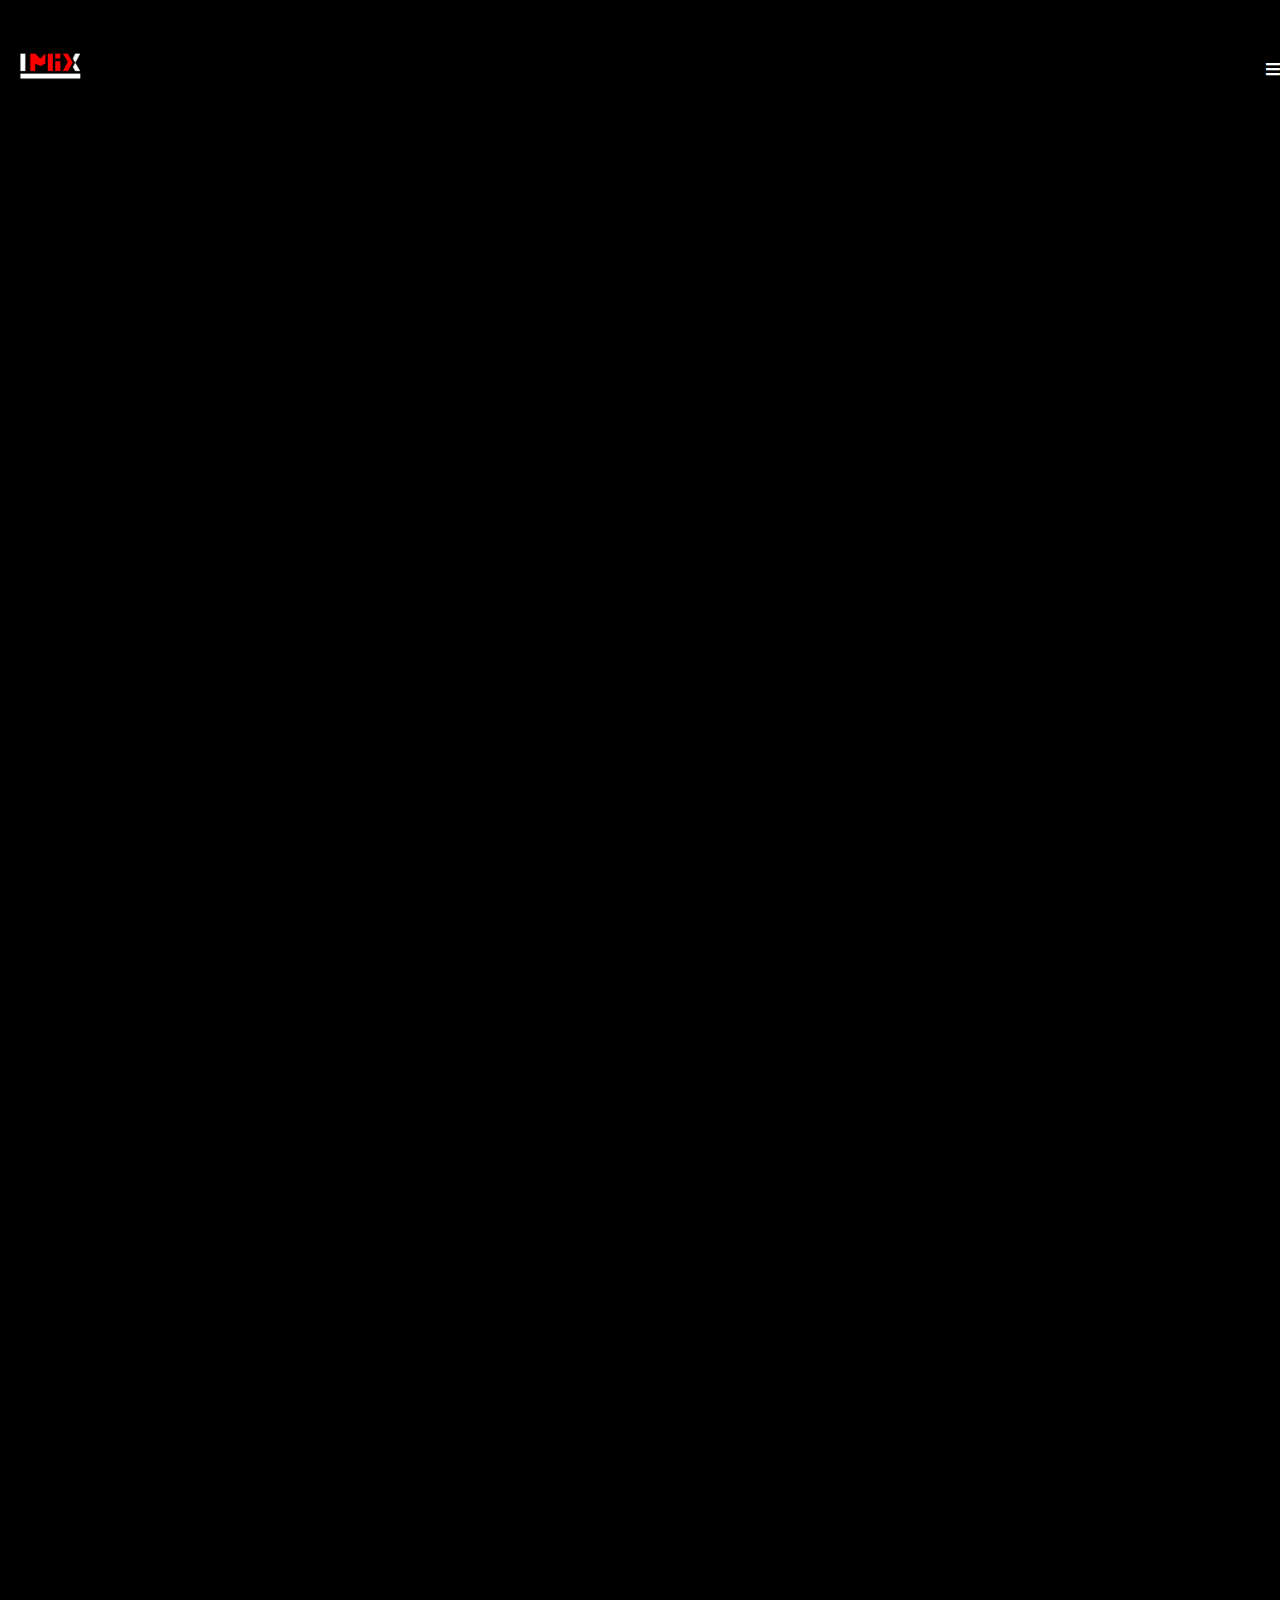
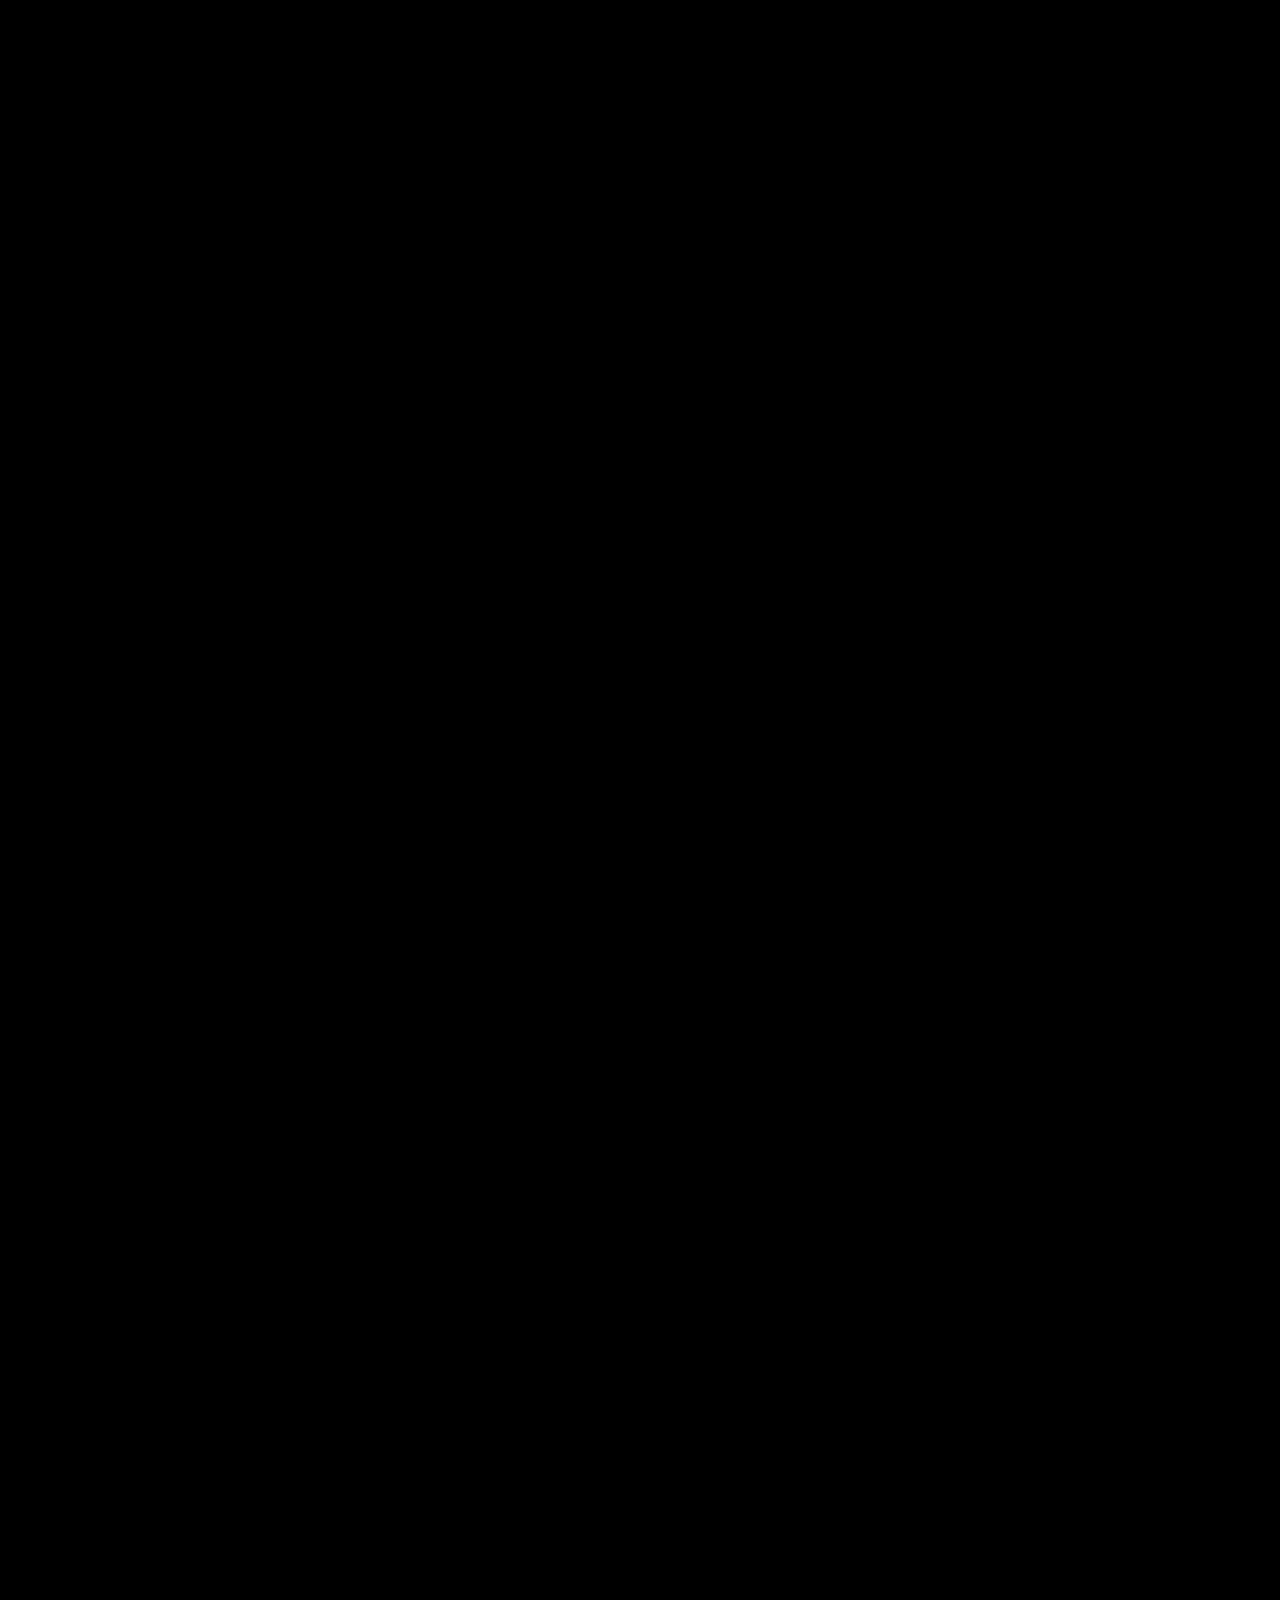
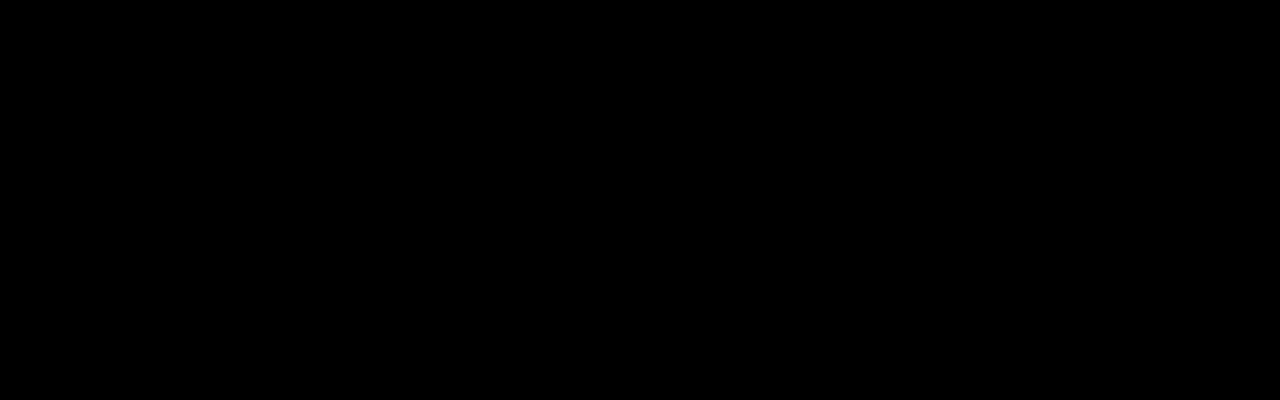
==== index.html @ 843cec9d "LMIX - Emitter primeiro commit" ====
<!DOCTYPE html>
<html lang="pt-pt">
<head>
    <meta charset="UTF-8">
    <meta http-equiv="X-UA-Compatible" content="IE=edge">
    <meta name="viewport" content="width=device-width, initial-scale=1.0">

    <link rel="icon" href="img/assets/icon/brand_2.ico">

    <link rel="stylesheet" href="fonts/css/all.css">
    <link rel="stylesheet" href="css/propriets.css">
    <link rel="stylesheet" href="css/stylos.css">
    <title>LMIX</title>
</head>
<body>
    <!--- inicio header [cabeçaçalho]-->
    <header class="navbar">
        <div class="container">
            <div class="brand-and-toggler">
                <a href="index.html" class="nav-brand"><img src="img/assets/logo_1.png" alt="LMIX"></a>
                <button type=="button" class="nav-toggler" id="nav-toggler">
                    <span><i class="fas fa-bars"></i></span>
                </button>
            </div>

            <div class="nav-collapse">
                <ul class="nav-collpase-items">
                    <li class="nav-item"><a class="nav-link href="#home">home</a></li>
                    <li class="nav-item"><a class="nav-link href="#mixes">mixs</a></li>
                    <li class="nav-item"><a class="nav-link href="#lives">lives</a></li>
                    <li class="nav-item"><a class="nav-link href="#members">members</a></li>
                </ul>
            </div>
        </div>
    </header>
    <!--  fim header -->

    <!-- inicio home page -->
    <section class="home container" id="home">
        <div class="row">
            <div class="row-left"></div>
        </div>
    </section>
    <!-- fim home page -->

    <!-- inicio home page -->
    <section class="mixes container" id="mixes">
        <div class="row">
            <div class="row-left"></div>
        </div>
    </section>
    <!-- fim home page -->

    <!-- inicio home page -->
    <section class="lives container" id="lives">
        <div class="row">
            <div class="row-left"></div>
        </div>
    </section>
    <!-- fim home page -->

    <!-- inicio home page -->
    <section class="members container" id="members">
        <div class="row">
            <div class="row-left"></div>
        </div>
    </section>
    <!-- fim home page -->
</body>
</html>
---- css/propriets.css ----
:root{
    --color-primary: #000000;
    --color-secondary: #FFFFFF;
    --color-thema: #FF0000;

    --ff-primary: 'Montserrat', sans-serif;
    --ff-secondary: 'Open Sans', sans-serif;
}

*{
    margin: 0;
    padding: 0;
    box-sizing: border-box;
    font-family: var(--ff-primary);
}

body{
    line-height: 1.5;
    overflow-x: hidden;
    color: var(--color-secondary);
    background-color: var(--color-primary);
}

ul li{list-style: none;}
a{text-decoration: none;}
h1, h2, h3, h4, h5, h6{padding: 0.6rem 0;}

header{
    top: 0;
    left: 0;
    width: 100%;
    z-index: 999;
    position: fixed;
    background-color: var(--color-primary);
}

.container{
    width: 90wv;
    margin: 0 auto;
}

section.home, section.mixes, section.lives, section.members{
    width: 100vw;
    height: 100vh;
    padding: 5rem 0 2.5em 0;
}


/* ---------------------------------- @MEDIA */
@media screen and (min-width: 500px){
    .title > h2{
        font-size: 6rem;
    }
    .title div h2{
        font-size: 3rem;
    }
}
@media screen and (min-width: 992px){
    .content{
        width: 88vw;
    }
}
@media screen and (min-width: 1200px){
    .content{
        width: 85vw;
    }
}
---- css/stylos.css ----
/* -[items header]- */
.brand-and-toggler{
    display: flex;
    padding: 1rem 0;
    justify-content: space-between;
}
.nav-brand img{
    width: 100px;
}
.nav-toggler{
    border: none;
    outline: none;
    cursor: pointer;
    font-size: 1rem;
    background: none;
    transition: all .3s;
    color: var(--color-secondary);
}
.nav-toggler:hover{
    opacity: 8;
}
.nav-collapse{
    height: 0;
    overflow: hidden;
    transition: all .3s;
}
.nav-item{
    padding: 0.6em;
    position: relative;
    text-align: center;
}
.nav-active .nav-link{
    color: var(--color-thema);
}
.nav-link::after{
    background-color: var(--color-thema);
    transform: translateX(-50%);
    transition: all .3s;
    border-radius: 5px;
    position: absolute;
    bottom: 4px;
    height: 2px;
    content: "";
    left: 50%;
    width: 0;
}
.nav-link:hover::after{
    width: 100px;
}
.nav-link{
    font-size: 1rem;
    transition: all .3s;
    text-transform: uppercase;
    color: var(--ff-secondary);
}
.nav-link:hover{
    color: var(--color-thema);
}
.show-nav{
    height: 390px;
}

/* -[home]- */
.home{
}
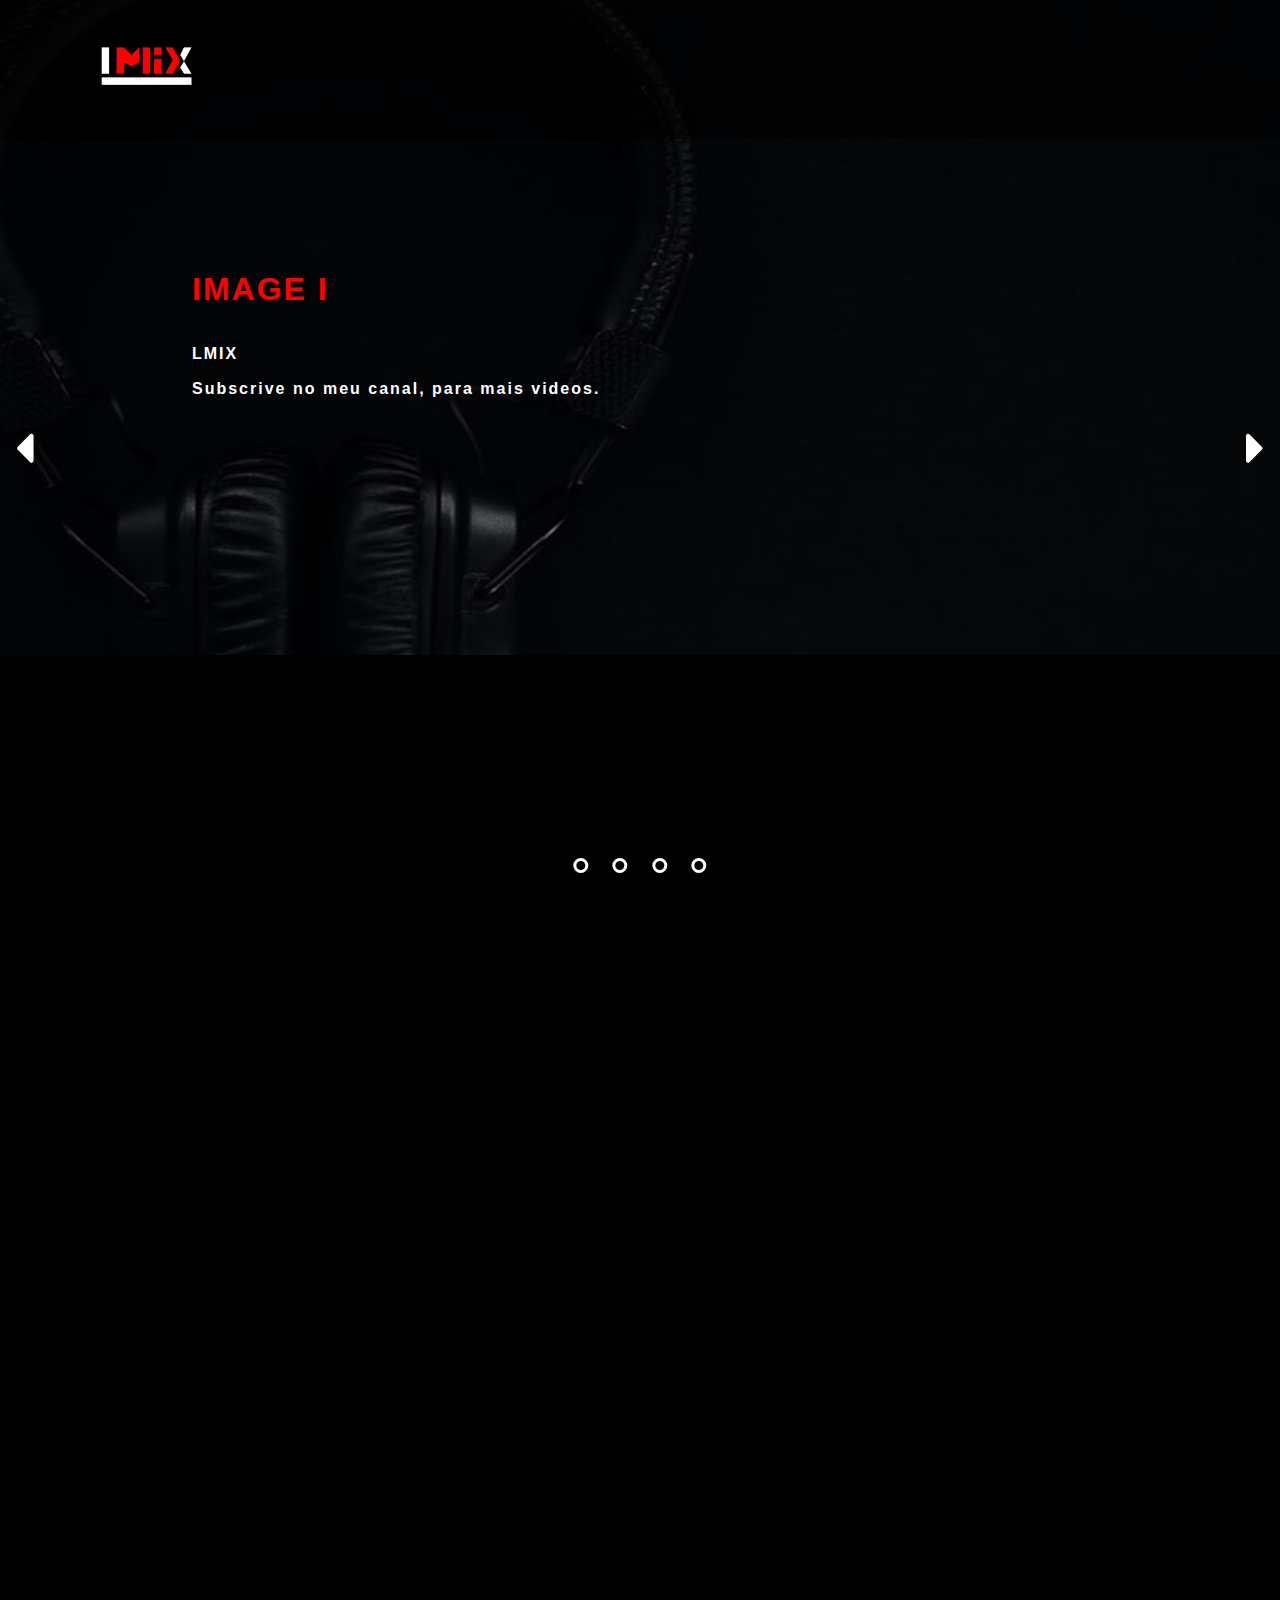
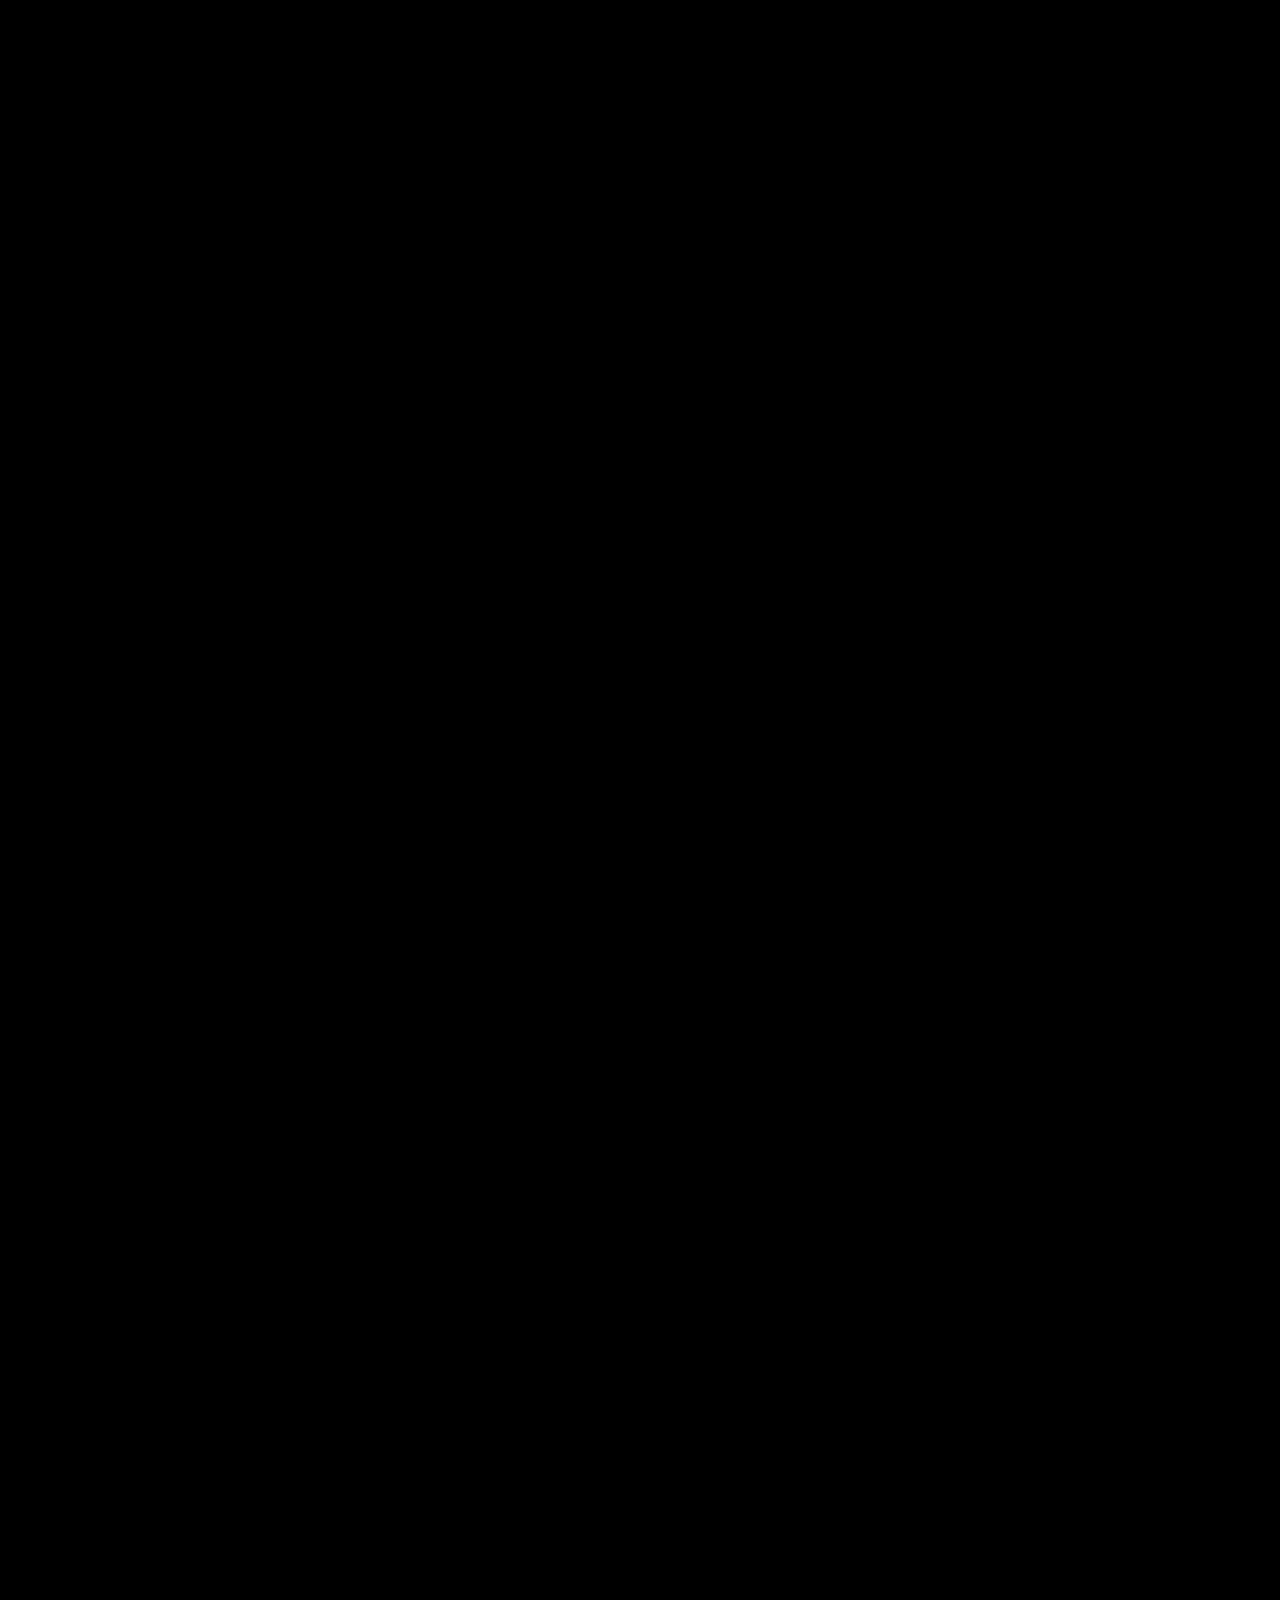
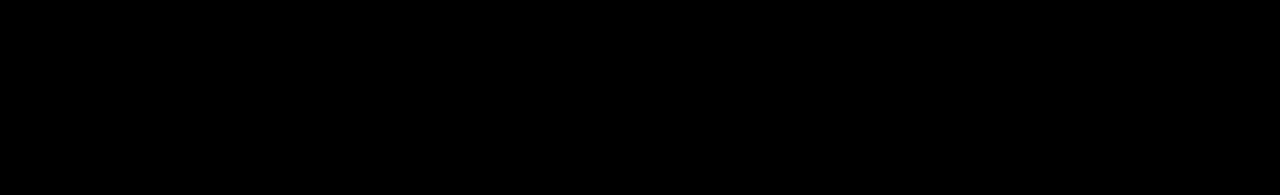
==== commit cdf6ab2a: "Tranbalhando no slider by code EmeitterHibirdo" ====
--- a/index.html
+++ b/index.html
@@ -10,6 +10,9 @@
     <link rel="stylesheet" href="fonts/css/all.css">
     <link rel="stylesheet" href="css/propriets.css">
     <link rel="stylesheet" href="css/stylos.css">
+
+    <script src="js/jquery.js"></script>
+    <script src="js/codejs.js"></script>
     <title>LMIX</title>
 </head>
 <body>
@@ -18,7 +21,7 @@
         <div class="container">
             <div class="brand-and-toggler">
                 <a href="index.html" class="nav-brand"><img src="img/assets/logo_1.png" alt="LMIX"></a>
-                <button type=="button" class="nav-toggler" id="nav-toggler">
+                <button type=="button" class="nav-toggler" id="nav-toggler" onclick="menuIcon();">
                     <span><i class="fas fa-bars"></i></span>
                 </button>
             </div>
@@ -38,7 +41,53 @@
     <!-- inicio home page -->
     <section class="home container" id="home">
         <div class="row">
-            <div class="row-left"></div>
+            <div class="slider">
+                <div class="lmix-slider fade" style="display: block;">
+                    <div class="div-txt">
+                        <h1>IMAGE I</h1>
+                        <p>
+                            LMIX <br> Subscrive no meu canal, para mais videos.
+                        </p>
+                    </div>
+                    <img src="img/assets/slide/slider-1.jpg" alt="Slider-1" style="width: 100%; height: 100%;">
+                </div>
+                <div class="lmix-slider fade">
+                    <div class="div-txt">
+                        <h1>IMAGE II</h1>
+                        <p>
+                            LMIX <br> Subscrive no meu canal, para mais videos.
+                        </p>
+                    </div>
+                    <img src="img/assets/slide/slider-2.jpg" alt="Slider-1" style="width: 100%; height: 100%;">
+                </div>
+                <div class="lmix-slider fade">
+                    <div class="div-txt">
+                        <h1>IMAGE III</h1>
+                        <p>
+                            LMIX <br> Subscrive no meu canal, para mais videos.
+                        </p>
+                    </div>
+                    <img src="img/assets/slide/slider-3.jpg" alt="Slider-1" style="width: 100%; height: 100%;">
+                </div>
+                <div class="lmix-slider fade">
+                    <div class="div-txt">
+                        <h1>IMAGE IV</h1>
+                        <p>
+                            LMIX <br> Subscrive no meu canal, para mais videos.
+                        </p>
+                    </div>
+                    <img src="img/assets/slide/slider-4.jpg" alt="Slider-1" style="width: 100%; height: 100%;">
+                </div>
+            </div>
+            <a href="" class="prev"><i class="fa fa-caret-left"></i></a>
+            <a href="" class="next"><i class="fa fa-caret-right"></i></a>
+
+            <div class="dotsbox" style="text-align: center">
+                <span class="dot"></span>
+                <span class="dot"></span>
+                <span class="dot"></span>
+                <span class="dot"></span>
+            </div>
         </div>
     </section>
     <!-- fim home page -->
--- a/css/propriets.css
+++ b/css/propriets.css
@@ -31,18 +31,27 @@
     width: 100%;
     z-index: 999;
     position: fixed;
-    background-color: var(--color-primary);
+    background-color: #00000090;
 }
 
 .container{
-    width: 90wv;
+    width: 90vw;
     margin: 0 auto;
 }
 
-section.home, section.mixes, section.lives, section.members{
-    width: 100vw;
+section.home{
+    width: 100%;
+    padding: 0 0 2.5rem 0;
+}
+
+ section.mixes, section.lives, section.members{
+    width: 100%;
     height: 100vh;
-    padding: 5rem 0 2.5em 0;
+    padding: 5rem 0 2.5rem 0;
+}
+
+a{
+    color: var(--color-secondary);
 }
 
 
@@ -56,12 +65,20 @@
     }
 }
 @media screen and (min-width: 992px){
-    .content{
+    .container{
         width: 88vw;
     }
 }
 @media screen and (min-width: 1200px){
-    .content{
+    .container{
         width: 85vw;
     }
 }
+
+
+/* :::: animation && transition styles stopper :::: */
+.resize-animation-stopper *{
+    animation: none !important;
+    transition: none !important;
+}
+
--- a/css/stylos.css
+++ b/css/stylos.css
@@ -61,5 +61,159 @@
 }
 
 /* -[home]- */
-.home{
+.home .row .slider{
+    width: 100%;
+    position: relative;
+    background-color: var(--color-primary);
+}
+.home .row .slider .lmix-slider{
+    height: 655px;
+    display: none;
+    overflow: hidden;
+}
+.home .prev, .home .next{
+    top: 50%;
+    padding: 15px;
+    font-size: 50px;
+    position: absolute;
+    transform: translate(0, -50%);
+    color: var(--color-secondary);
+
+    cursor: pointer;
+    transition: 0.1s;
+    user-select: none;
+}
+.home .prev:hover, .home .next:hover{
+    color: var(--color-thema);
+}
+.home .next{
+    right: 0;
+}
+.dotsbox{
+    position: absolute;
+    left: 50%;
+    transform: translate(-50%);
+    bottom: 20px;
+    cursor: pointer;
+}
+.dot{
+    width: 15px;
+    height: 15px;
+    display: inline-block;
+    border: 3px solid #FFF;
+    border-radius: 50%;
+    cursor: pointer;
+    margin: 0 10px;
+}
+.fade{
+    -webkit-animation-name: fade;
+    -webkit-animation-duration: 1.5s;
+
+    animation-name: fade;
+    animation-duration: 1.5s;
+}
+@-webkit-keyframes fade {
+    from{opacity: 0.8;}
+    to{opacity: 1;}
+}
+@keyframes fade {
+    from{opacity: 0.8;}
+    to{opacity: 1;}
+}
+.div-txt{
+    position: absolute;
+    color: var(--color-secondary);
+    letter-spacing: 2px;
+    line-height: 35px;
+    top: 40%;
+    left: 15%;
+    -webkit-animation-name: posi;
+    -webkit-animation-duration: 2s;
+
+    animation-name: posi;
+    animation-duration: 2s;
+    z-index: 1;
+}
+@-webkit-keyframes posi {
+    from{left: 25%;}
+    to{left: 15%;}
+}
+@keyframes posi {
+    from{left: 25%;}
+    to{left: 15%;}
+}
+
+.div-txt h1{
+    font-weight: bold;
+    color: var(--color-thema);
+    margin-bottom: 20px;
+}
+.div-txt p{
+    font-style: 20px;
+    font-weight: bold;
+}
+img{
+    transform: scale(1.5, 1.5);
+    -webkit-animation-name: zoomin;
+    -webkit-animation-duration: 40s;
+
+    animation-name: zoonin;
+    animation-duration: 40s;
+}
+@-webkit-keyframes zoomin {
+    from{transform: scale(1, 1);}
+    to{transform:scale(1.5, 1.5);}
+}
+@keyframes zoomin {
+    from{transform: scale(1, 1);}
+    to{transform:scale(1.5, 1.5);}
+}
+@media screen and (max-width: 800px) {
+    .lmix-slider{
+        height: 500px;
+    }
+    .div-txt{
+        top: 50%;
+        left: 50%;
+        transform: translate(-50%, -50%);
+        -webkit-animation-name: posi2;
+        -webkit-animation-duration: 2s;
+        
+        animation-name: posi2;
+        animation-duration: 2s;
+    }
+    @-webkit-keyframes posi2 {
+        from{top: 35%;}
+        to{top: 50%;}
+    }
+    @keyframes posi2 {
+        from{top: 35%;}
+        to{top: 50%;}
+    }
+    .div-txt h1{
+        font-size: 40px;
+    }
+    .div-txt p{
+        font-size: 13px;
+    }
+}
+/* ---------------------   ----------------- */
+
+
+/* -[Media Queries]- */
+/* 992px */
+@media screen and (min-width: 992px){
+    .nav-toggler{
+        display: none;
+    }
+    .navbar .container{
+        display: flex;
+        flex-wrap: wrap;
+        align-items: center;
+        justify-content: space-between;
+    }
+    .nav-collpase-items{
+        display: flex;
+        justify-content: flex-end;
+    }
 }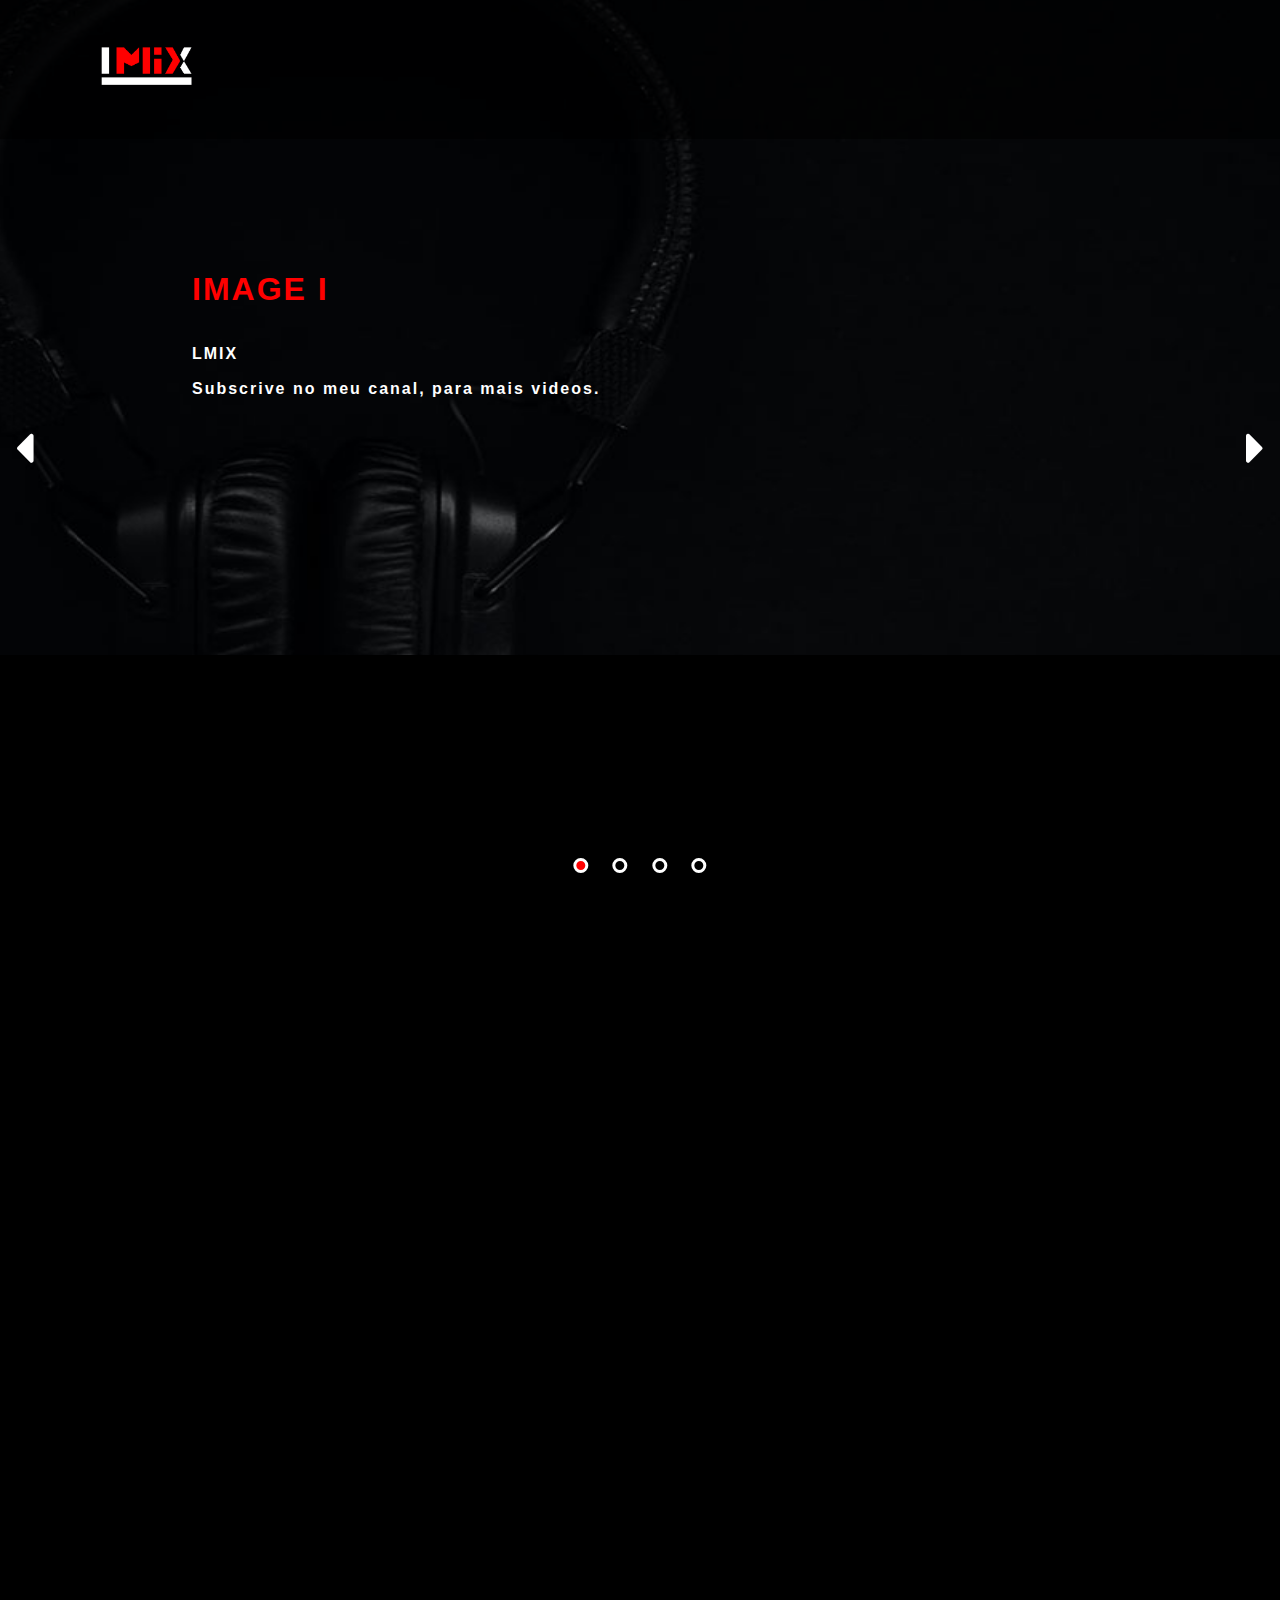
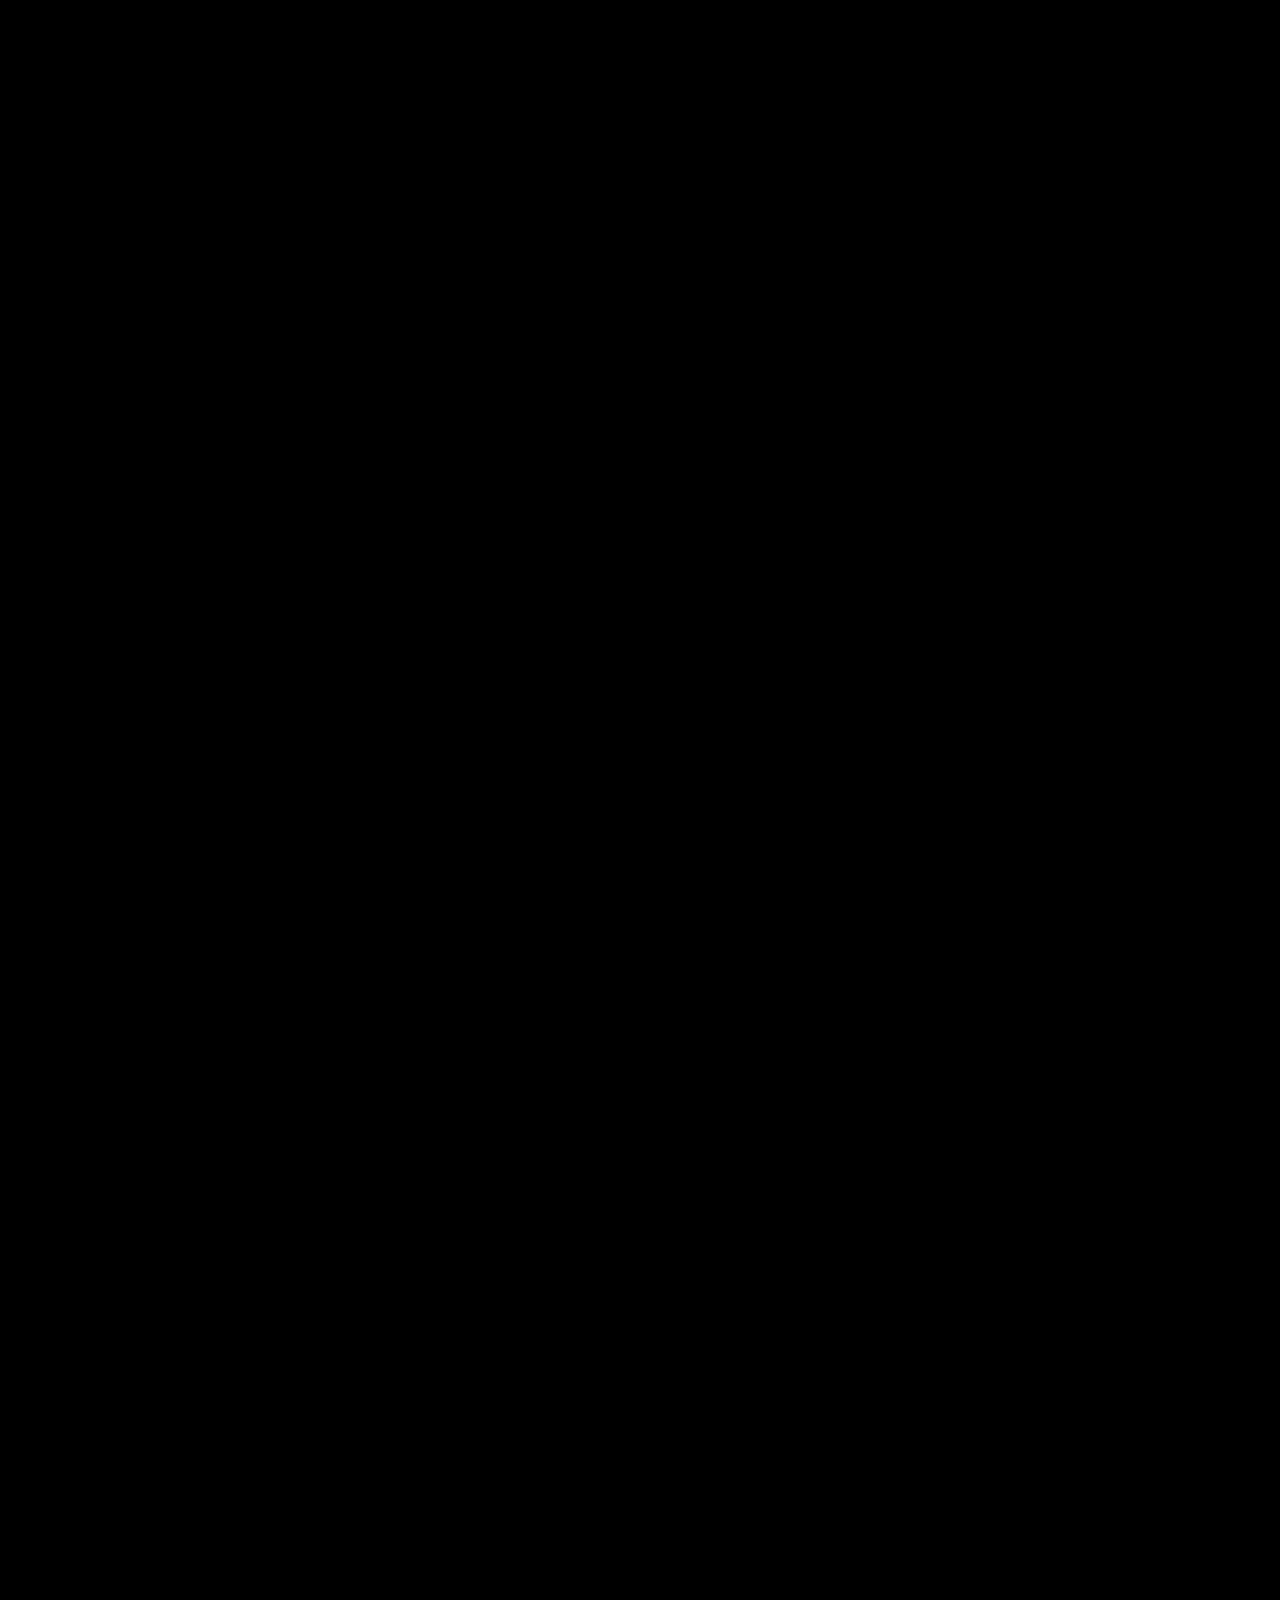
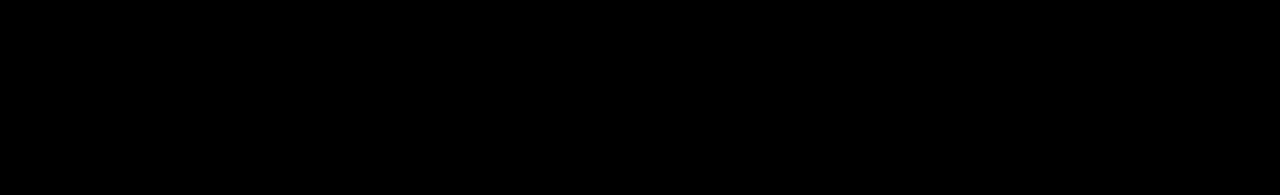
==== commit 4bd3bb31: "slider completo by code Emeitter" ====
--- a/index.html
+++ b/index.html
@@ -79,17 +79,65 @@
                     <img src="img/assets/slide/slider-4.jpg" alt="Slider-1" style="width: 100%; height: 100%;">
                 </div>
             </div>
-            <a href="" class="prev"><i class="fa fa-caret-left"></i></a>
-            <a href="" class="next"><i class="fa fa-caret-right"></i></a>
+            <a class="prev" onclick="changeSlides(-1)"><i class="fa fa-caret-left"></i></a>
+            <a class="next" onclick="changeSlides(1)"><i class="fa fa-caret-right"></i></a>
 
             <div class="dotsbox" style="text-align: center">
-                <span class="dot"></span>
-                <span class="dot"></span>
-                <span class="dot"></span>
-                <span class="dot"></span>
+                <span class="dot" onclick="currentSlider(1)"></span>
+                <span class="dot" onclick="currentSlider(2)"></span>
+                <span class="dot" onclick="currentSlider(3)"></span>
+                <span class="dot" onclick="currentSlider(4)"></span>
             </div>
         </div>
     </section>
+    <!-- code js slider -->
+    <script>
+        const lmixslide = document.querySelectorAll('.lmix-slider');
+        const dot = document.querySelectorAll('.dot');
+
+        let counter = 1;
+        slidefun(counter);
+
+        let timer = setInterval(autoslide, 8000);
+        function autoslide(){
+            counter += 1;
+            slidefun(counter);
+        }
+        function changeSlides(n){
+            counter += n;
+            slidefun(counter);
+            resetTimer();
+        }
+        function currentSlider(n){
+            counter = n;
+            slidefun(counter);
+            resetTimer();
+        }
+        function resetTimer(){
+            clearInterval(timer);
+            timer = setInterval(autoslide, 8000);
+        }
+
+        function slidefun(n){
+            let i;
+            for(i = 0; i < lmixslide.length; i++){
+                lmixslide[i].style.display = "none";
+            }
+            for(i = 0; i < dot.length; i++){
+                dot[i].classList.remove('enable');
+            }
+
+            if(n > lmixslide.length){
+                counter = 1;
+            }
+            if(n < 1){
+                counter = lmixslide.length;
+            }
+            lmixslide[counter - 1].style.display = "block";
+            dot[counter - 1].classList.add('enable');
+        }
+    </script>
+    <!-- js code -->
     <!-- fim home page -->
 
     <!-- inicio home page -->
--- a/css/stylos.css
+++ b/css/stylos.css
@@ -60,13 +60,13 @@
     height: 390px;
 }
 
-/* -[home]- */
-.home .row .slider{
+/* -[home items]- */
+.slider{
     width: 100%;
     position: relative;
     background-color: var(--color-primary);
 }
-.home .row .slider .lmix-slider{
+.lmix-slider{
     height: 655px;
     display: none;
     overflow: hidden;
@@ -104,6 +104,10 @@
     border-radius: 50%;
     cursor: pointer;
     margin: 0 10px;
+}
+.enable, .dot:hover{
+    color: var(--color-thema);
+    background-color: var(--color-thema);
 }
 .fade{
     -webkit-animation-name: fade;
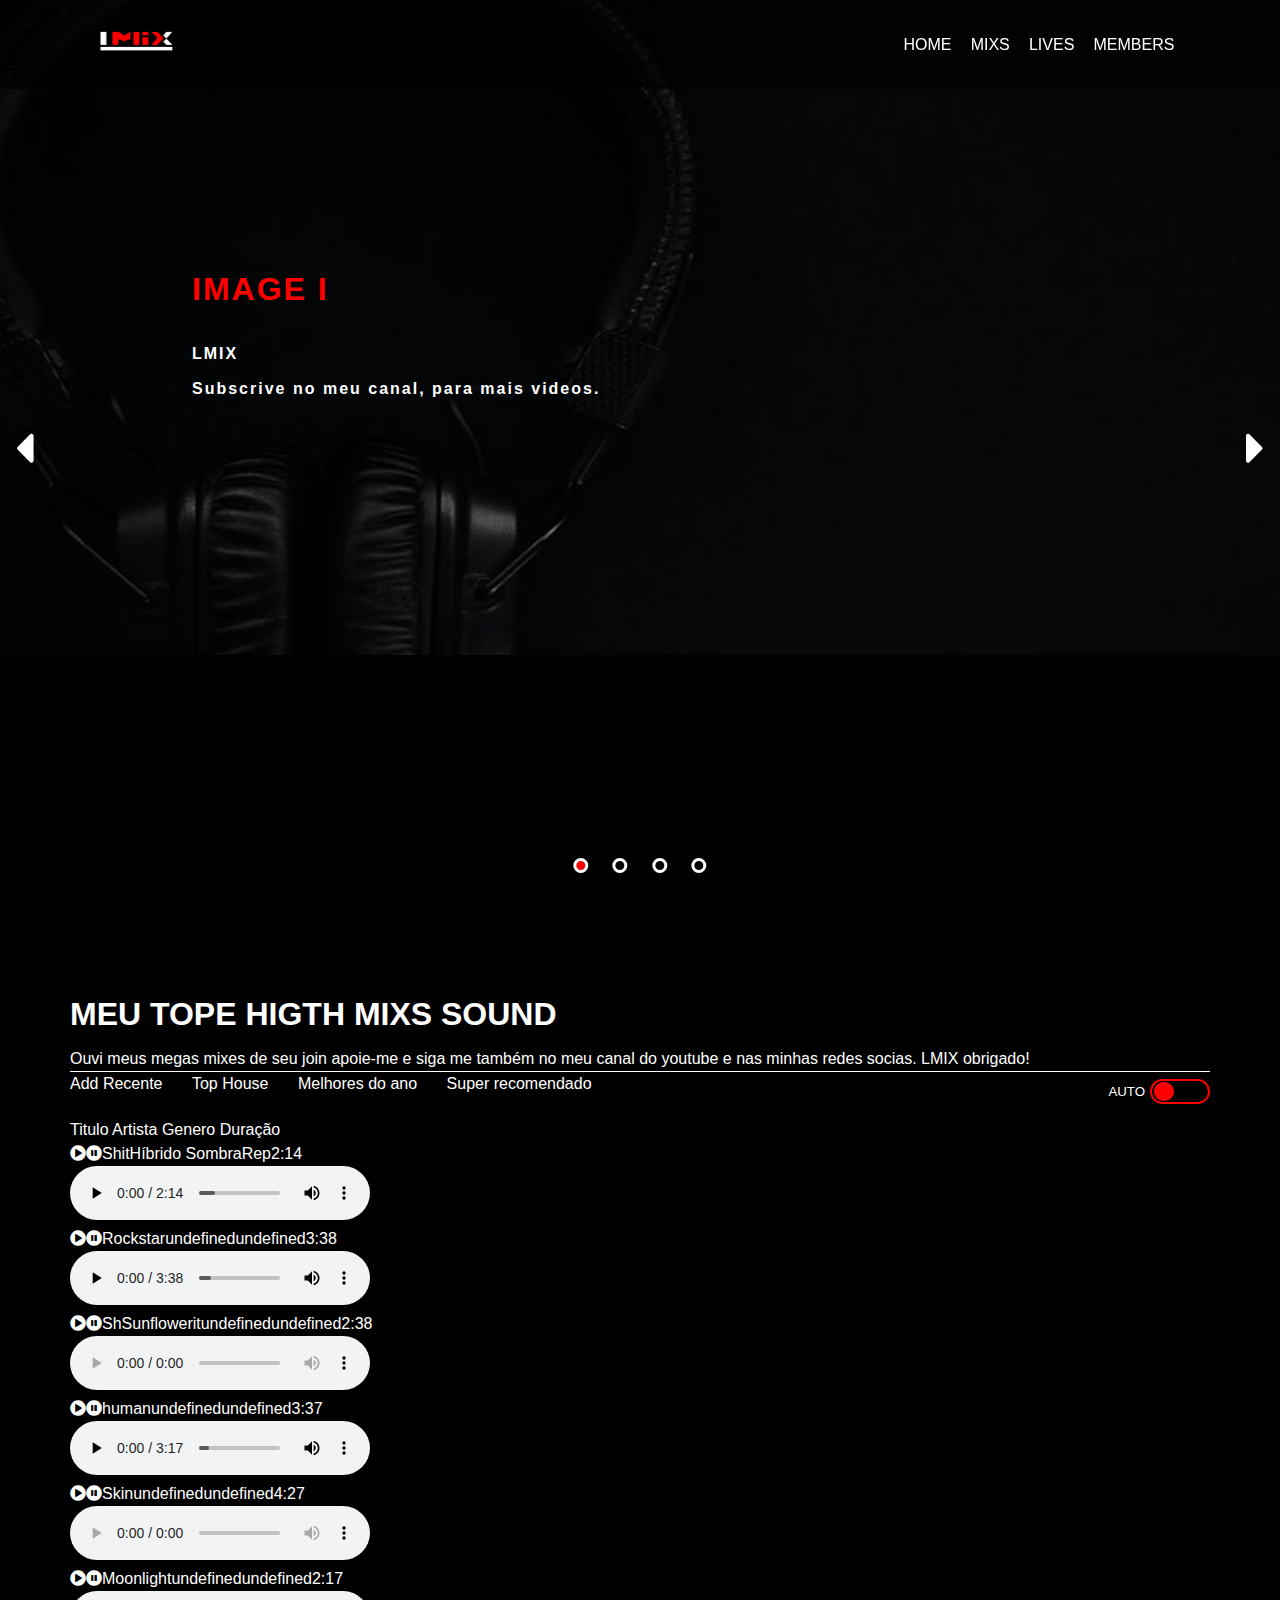
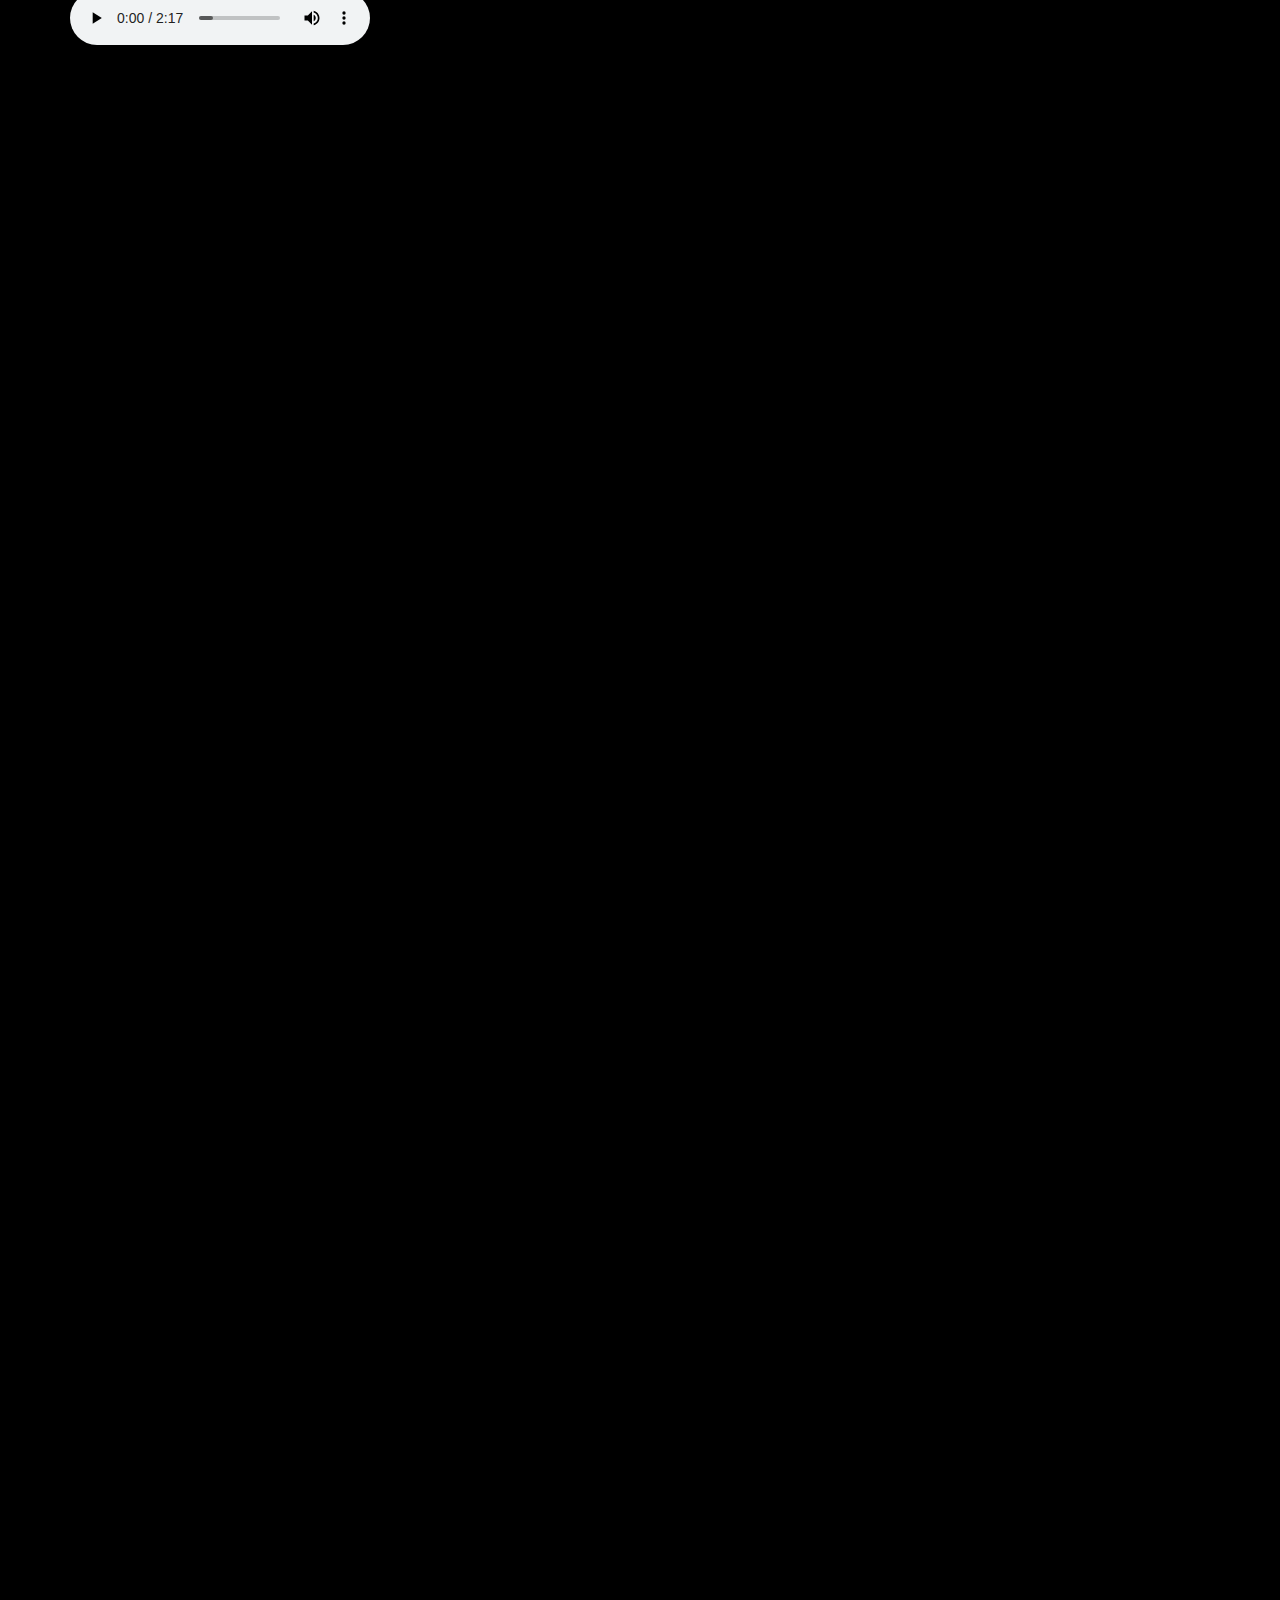
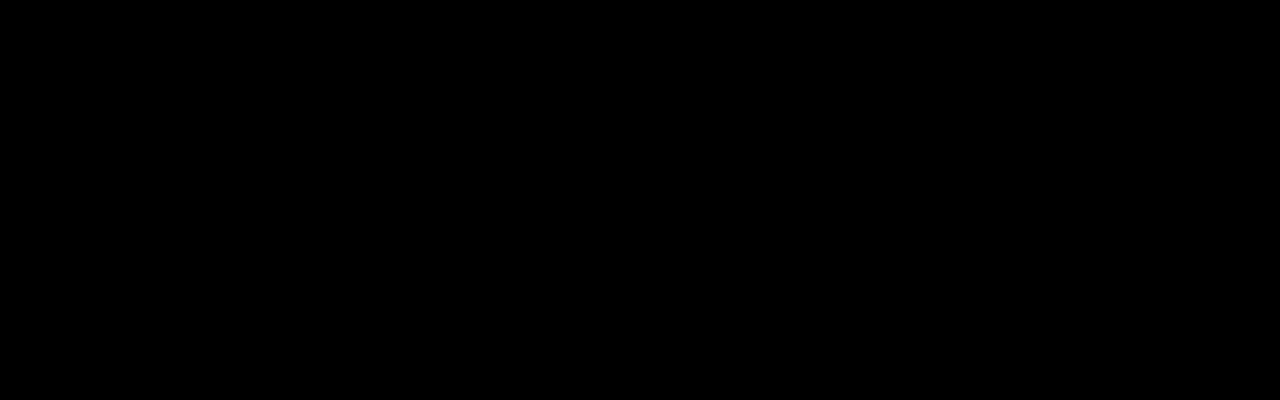
==== commit 093dce5f: "Tranbalhando no section mixes by code Emeitter" ====
--- a/index.html
+++ b/index.html
@@ -27,16 +27,20 @@
             </div>
 
             <div class="nav-collapse">
-                <ul class="nav-collpase-items">
-                    <li class="nav-item"><a class="nav-link href="#home">home</a></li>
-                    <li class="nav-item"><a class="nav-link href="#mixes">mixs</a></li>
-                    <li class="nav-item"><a class="nav-link href="#lives">lives</a></li>
-                    <li class="nav-item"><a class="nav-link href="#members">members</a></li>
+                <ul class="nav-collapse-items">
+                    <li class="nav-item"><a class="nav-link" href="#home">home</a></li>
+                    <li class="nav-item"><a class="nav-link" href="#mixes">mixs</a></li>
+                    <li class="nav-item"><a class="nav-link" href="#lives">lives</a></li>
+                    <li class="nav-item"><a class="nav-link" href="#members">members</a></li>
                 </ul>
             </div>
         </div>
     </header>
     <!--  fim header -->
+
+
+
+
 
     <!-- inicio home page -->
     <section class="home container" id="home">
@@ -140,18 +144,81 @@
     <!-- js code -->
     <!-- fim home page -->
 
-    <!-- inicio home page -->
+
+
+
+    <!-- inicio mixes page -->
     <section class="mixes container" id="mixes">
         <div class="row">
-            <div class="row-left"></div>
-        </div>
-    </section>
-    <!-- fim home page -->
+            <div class="mixe-row">
+                <div class="m-header">
+                    <h1>MEU TOPE HIGTH MIXS SOUND</h1>
+                    <P>Ouvi meus megas mixes de seu join apoie-me e siga me também no meu canal do youtube e nas minhas redes socias. LMIX obrigado!</P>
+                    <nav>
+                        <ul class="mr-left">
+                            <li><a href="#">Add Recente</a></li>
+                            <li><a href="#">Top House</a></li>
+                            <li><a href="#">Melhores do ano</a></li>
+                            <li><a href="#">Super recomendado</a></li>
+                        </ul>
+                        <ul class="mr-right">
+                            <li>
+                                <a href="#" class="auto-play">
+                                    <label>
+                                        <h5>AUTO</h5>
+                                        <input type="checkbox">
+                                        <span></span>
+                                    </label>
+                                </a>
+                            </li>
+                        </ul>
+                    </nav>
+                </div>
+        
+                <div class="box-container">
+                    <div class="title">
+                        <span></span>
+                        <span>Titulo</span>
+                        <span>Artista</span>
+                        <span>Genero</span>
+                        <span>Duração</span>
+                        <span></span>
+                    </div>
+                    <div class="m-list">
+
+                    </div>
+                </div>
+            </div>
+        </div>
+    </section>
+    
+    <!-- javascript code mixes -->
+    <script>
+        / * code js for section mixes * /
+        $(document).ready(function(){
+        
+            var lista = $('.m-list');
+            var list_block;
+        
+            for(var key in song_list){
+                list_block = $('<div class="list_block"></div>');
+                lista.append(list_block);
+                list_block.append('<span class="play-button"><i class="fa fa-play-circle play-icon"></i><i class="fa fa-pause-circle play-icon"></i></span>');
+                list_block.append('<span class="song-title">'+ song_list[key].title +'</span>');
+                list_block.append('<span class="song-artist">'+ song_list[key].artist +'</span>');
+                list_block.append('<span class="song-genere">'+ song_list[key].genere +'</span>');
+                list_block.append('<span class="song-duration">'+ song_list[key].duration +'</span>');
+                list_block.append('<span class="wave-animation"><ul><li></li><li></li><li></li><li></li><li></li></ul></span>');
+                list_block.append('<span class="track"><audio id="audio" controls><source src="songs/'+ song_list[key].track +'" type="audio/mp3"></audio></span>');
+            }
+        });
+    </script>
+    <!-- fim javacript -->
+    <!-- fim mixes page -->
 
     <!-- inicio home page -->
     <section class="lives container" id="lives">
         <div class="row">
-            <div class="row-left"></div>
         </div>
     </section>
     <!-- fim home page -->
--- a/css/propriets.css
+++ b/css/propriets.css
@@ -5,6 +5,14 @@
 
     --ff-primary: 'Montserrat', sans-serif;
     --ff-secondary: 'Open Sans', sans-serif;
+
+
+    /* exclusive using in mixes */
+    --bg: #F5F6F7;
+    --banner: #333;
+    --color-shadow: -4px -2px 4px 0px #FFF, 4px 2px 6px 0 #DFE4EA;
+    --color-inset-shadow: inset -2px -2px 6px rgba(255, 255, 255, 0.8), inset 2px 2px 6px rgba(0, 0, 0, 0.1);
+    /* */
 }
 
 *{
@@ -31,7 +39,7 @@
     width: 100%;
     z-index: 999;
     position: fixed;
-    background-color: #00000090;
+    background-color: #00000098;
 }
 
 .container{
@@ -41,6 +49,7 @@
 
 section.home{
     width: 100%;
+    height: 100vh;
     padding: 0 0 2.5rem 0;
 }
 
--- a/css/stylos.css
+++ b/css/stylos.css
@@ -5,7 +5,8 @@
     justify-content: space-between;
 }
 .nav-brand img{
-    width: 100px;
+    width: 80px;
+    height: 50px;
 }
 .nav-toggler{
     border: none;
@@ -17,7 +18,7 @@
     color: var(--color-secondary);
 }
 .nav-toggler:hover{
-    opacity: 8;
+    opacity: .8;
 }
 .nav-collapse{
     height: 0;
@@ -201,7 +202,75 @@
         font-size: 13px;
     }
 }
-/* ---------------------   ----------------- */
+/* ---------------------  MIXES ----------------- */
+.mixes{
+    color: var(--color-secondary);
+    font-weight: normal;
+    letter-spacing: .6;
+}
+.mixes .row{
+    width: 100%;
+    margin: 0 auto;
+    max-width: 1140px;
+}
+.mixes .header{
+    text-align: center;
+}
+.mixes .header h1{
+    font-style: 50px;
+    font-weight: 400;
+    margin-bottom: 0;
+}
+.mixes .header p{
+    line-height: 26;
+    font-weight: 300;
+    padding: 0 130px;
+}
+.mixes nav{
+    width: 100%;
+    display: inline-block;
+    border-top: 1px solid;
+}
+.mixes nav ul{padding-left: 0;}
+.mixes nav ul.mr-left{float: left;}
+.mixes nav ul.mr-right{float: right;}
+.mixes nav ul li{display: inline-block; margin-right: 25px;}
+.mixes nav ul li:last-child{margin-right: 0;}
+.mixes .auto-play label{display: flex; align-items: center;}
+.mixes .auto-play h5{margin: 0; font-weight: 500;}
+.mixes .auto-play span{
+    width: 60px;
+    height: 25px;
+    margin-left: 5px;
+    position: relative;
+    border-radius: 50px;
+    display: inline-block;
+    transition: all ease 0.5s;
+    border: 2px solid var(--color-thema);
+}
+.mixes .auto-play span::before{
+    top: 1px;
+    left: 2px;
+    content: '';
+    width: 20px;
+    height: 19px;
+    position: absolute;
+    border-radius: 50px;
+    transition: all ease 0.5s;
+    background: var(--color-thema);
+}
+.mixes .auto-play input:checked ~ span{
+    border-color: #CC0000;
+    background: rgb(204 0 0 / .2);
+    box-shadow: 0 5px 25px rgb(204 0 0 / .5), 0 0 25px rgb(204 0 0 / .5);
+}
+.mixes .auto-play input:checked ~ span::before{
+    left: 34px;
+    background: #CC0000;
+    box-shadow: 0 5px 25px rgb(204 0 0 / .5), 0 0 25px rgb(204 0 0 / .5);
+}
+.auto-play input{display: none;}
+/* ---------------------  LIVES ----------------- */
 
 
 /* -[Media Queries]- */
@@ -216,7 +285,11 @@
         align-items: center;
         justify-content: space-between;
     }
-    .nav-collpase-items{
+    .nav-collapse{
+        height: 100%;
+        font: 1px 0 auto;
+    }
+    .nav-collapse-items{
         display: flex;
         justify-content: flex-end;
     }
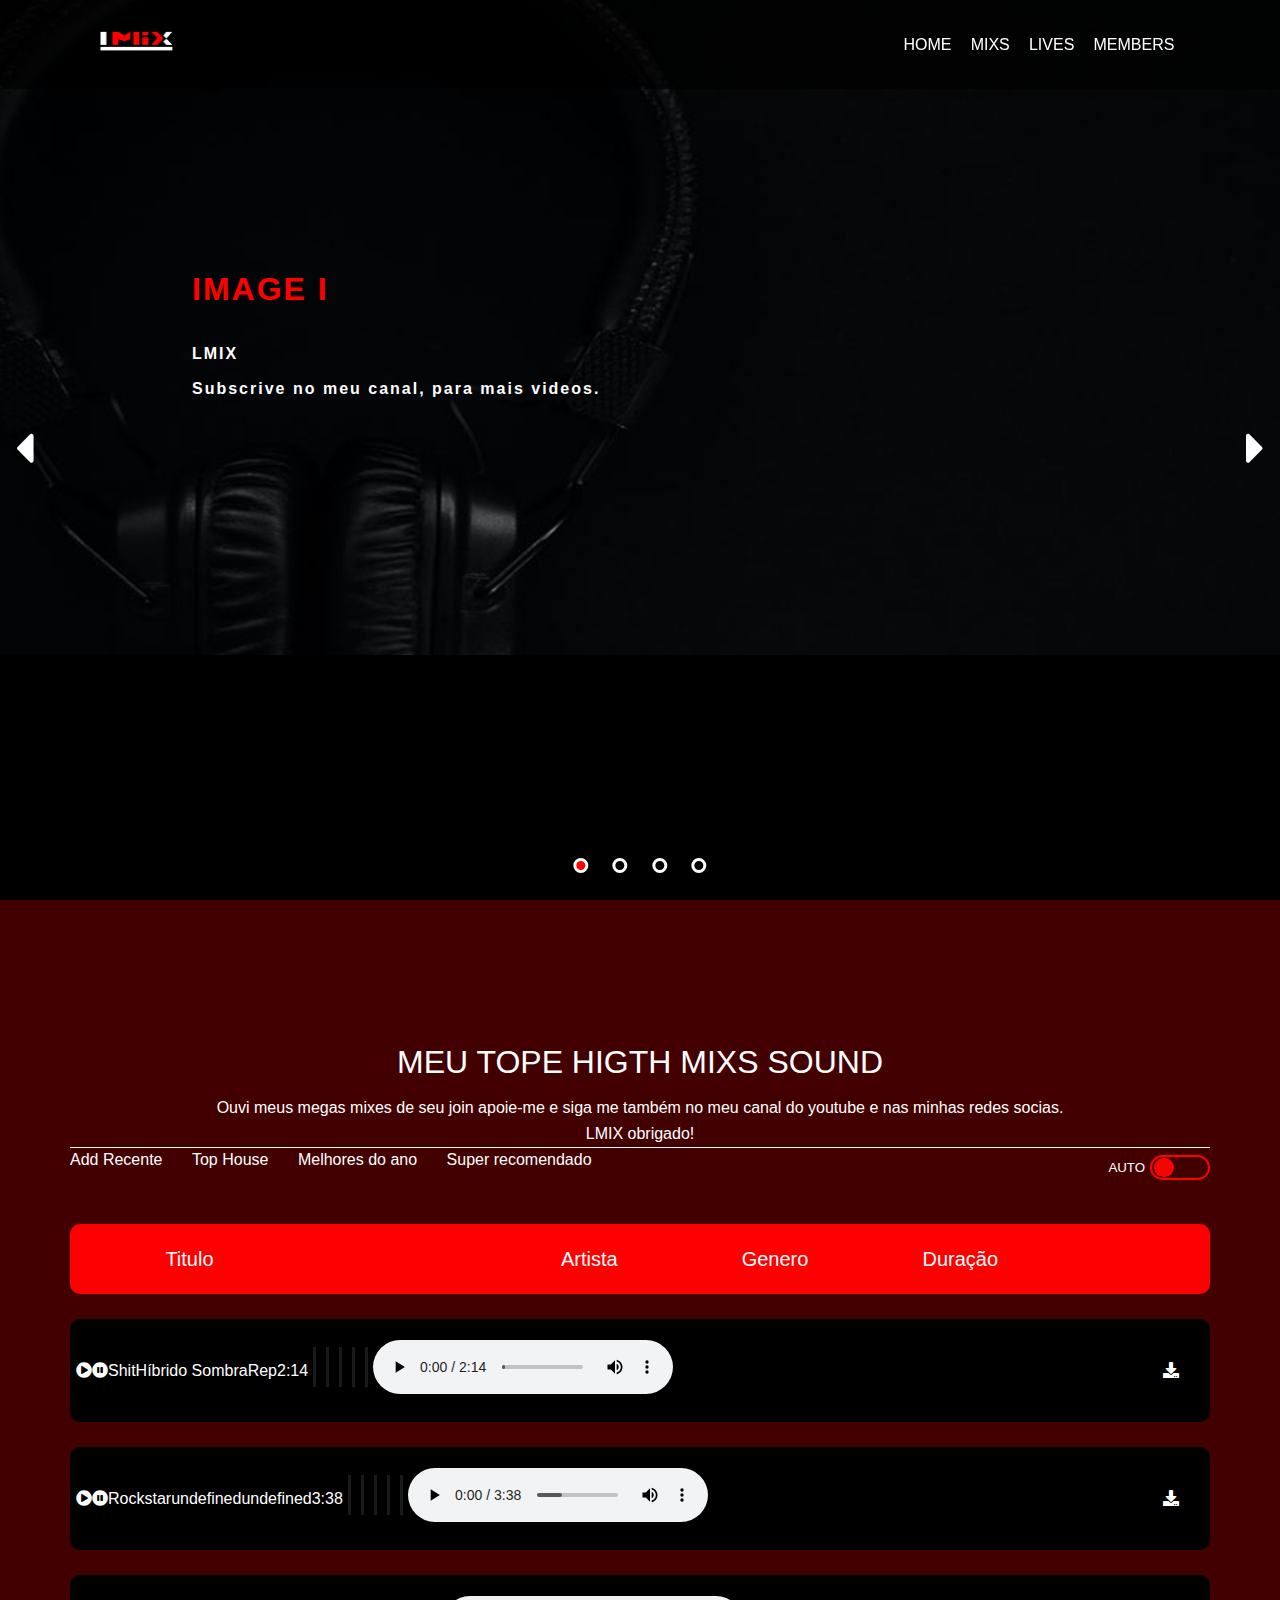
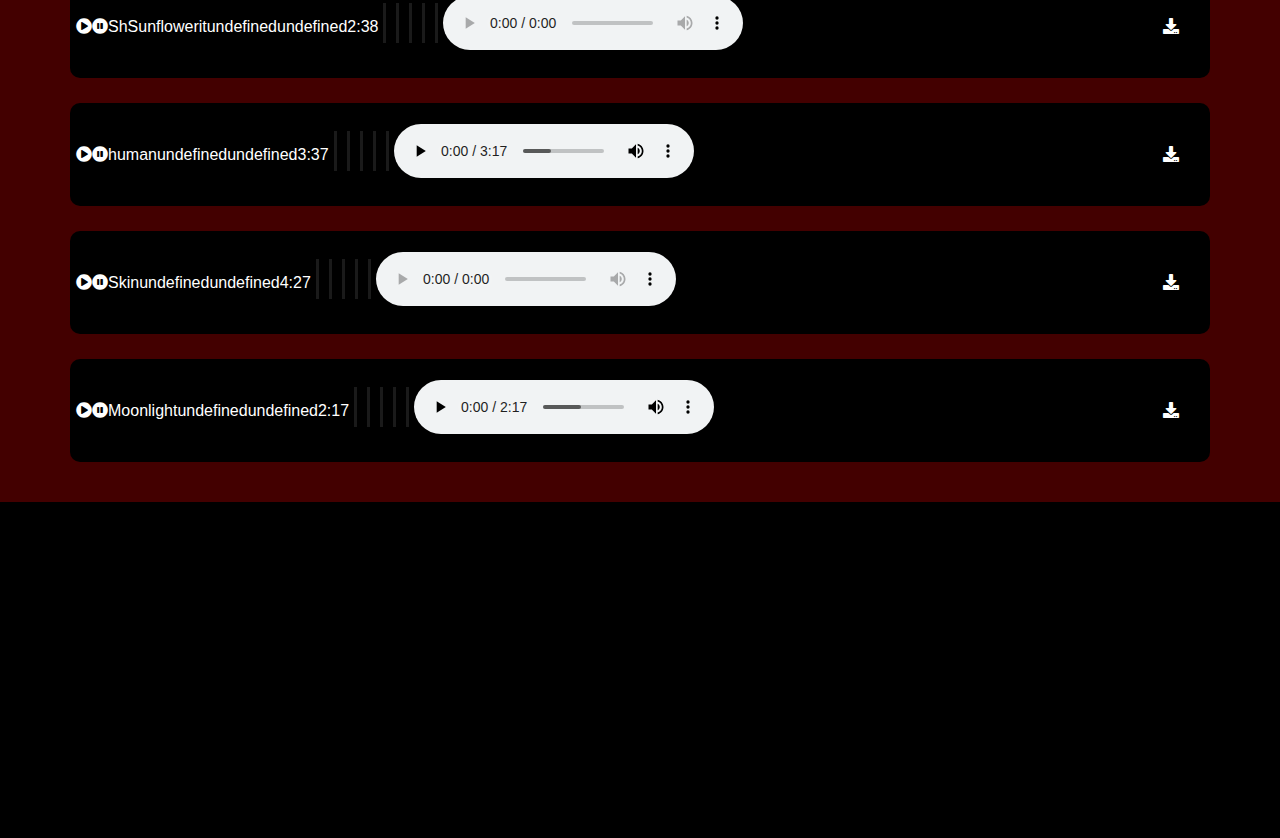
==== commit 3e93570f: "mixes quase lá - EmeitterHibrido" ====
--- a/index.html
+++ b/index.html
@@ -203,14 +203,64 @@
             for(var key in song_list){
                 list_block = $('<div class="list_block"></div>');
                 lista.append(list_block);
-                list_block.append('<span class="play-button"><i class="fa fa-play-circle play-icon"></i><i class="fa fa-pause-circle play-icon"></i></span>');
+                list_block.append('<span class="play-button"><i class="fa fa-play-circle play-icon"></i><i class="fa fa-pause-circle pause-icon"></i></span>');
                 list_block.append('<span class="song-title">'+ song_list[key].title +'</span>');
                 list_block.append('<span class="song-artist">'+ song_list[key].artist +'</span>');
                 list_block.append('<span class="song-genere">'+ song_list[key].genere +'</span>');
                 list_block.append('<span class="song-duration">'+ song_list[key].duration +'</span>');
                 list_block.append('<span class="wave-animation"><ul><li></li><li></li><li></li><li></li><li></li></ul></span>');
                 list_block.append('<span class="track"><audio id="audio" controls><source src="songs/'+ song_list[key].track +'" type="audio/mp3"></audio></span>');
-            }
+                list_block.append('<span class="btn-baixar"><a  target="_blank href="'+ song_list[key].track +'"><i class="fa fa-download"></i></a></span>');
+            }
+
+
+
+            /* play function */
+            $(".list_block .play-button .play-icon").on('click', function(current){
+
+                $(this).parent().find(".play-icon").css({'display':'none'});
+                $(this).parent().find(".pause-icon").css({'display':'inline-block'});
+                $(".play-icon").not(this).parent().find(".pause-icon").css({'display':'none'});
+                $(".play-icon").not(this).parent().find(".play-icon").css({'display':'inline-block'}); 
+
+                /* ADD && REMOVE CLASS */
+                $(this).parent().parent().addClass("isPlaying");
+                $(".play-icon").not(this).parent().removeClass("isPlaying");
+
+                /* beat animation play */
+                $(this).parent().parent().find(".wave-animation li").css({'animation-play-state': 'running','opacity':'1'});
+                $(".play-icon").not(this).parent().parent().find(".wave-animation li").css({'animation-play-state': 'running','opacity':'.1'});
+
+                /* pause current audio when play next or prev (parar a musica atual quando reproduzir a seguinte ou anterior)*/
+                $("audio").each(function(e){
+                    if(e !== current.currentTarget){
+                        $(this)[0].pause();
+                    }
+                });
+
+                /* play current audio (reproduzindo actualment)*/
+                $(this).parent().parent().find(".track audio")[0].play();
+            });
+
+
+
+            /* pause funtionaly */
+            $(".list_block .play-button .pause-icon").on('click', function(){
+
+
+                /* hide pause-icon */
+                $(this).parent().find(".pause-icon").css({'display':'none'});
+
+                /*show play-icon*/
+                $(this).parent().find("play-icon").css({'display':'inline-block'});
+
+
+                /* wave-animation pause */
+                $(this).parent().parent().find(".wave-animation li").css({'animation-play-state':'paused'});
+
+                /* pause current audio */
+                $(this).parent().parent().find(".track audio")[0].pause();
+            });
         });
     </script>
     <!-- fim javacript -->
--- a/css/propriets.css
+++ b/css/propriets.css
@@ -55,8 +55,7 @@
 
  section.mixes, section.lives, section.members{
     width: 100%;
-    height: 100vh;
-    padding: 5rem 0 2.5rem 0;
+    padding: 8rem 0 2.5rem 0;
 }
 
 a{
--- a/css/stylos.css
+++ b/css/stylos.css
@@ -205,6 +205,7 @@
 /* ---------------------  MIXES ----------------- */
 .mixes{
     color: var(--color-secondary);
+    background-color: #B2000060;
     font-weight: normal;
     letter-spacing: .6;
 }
@@ -213,18 +214,18 @@
     margin: 0 auto;
     max-width: 1140px;
 }
-.mixes .header{
+.mixes .m-header{
     text-align: center;
 }
-.mixes .header h1{
+.mixes .m-header h1{
     font-style: 50px;
     font-weight: 400;
     margin-bottom: 0;
 }
-.mixes .header p{
-    line-height: 26;
+.mixes .m-header p{
     font-weight: 300;
     padding: 0 130px;
+    line-height: 26px;
 }
 .mixes nav{
     width: 100%;
@@ -270,6 +271,68 @@
     box-shadow: 0 5px 25px rgb(204 0 0 / .5), 0 0 25px rgb(204 0 0 / .5);
 }
 .auto-play input{display: none;}
+.mixes .box-container{margin-top: 30px;}
+.mixes .box-container .title{
+    color: #FFF;
+    display: flex;
+    padding: 20px 5px;
+    border-radius: 10px;
+    background: var(--color-thema);
+}
+.mixes .box-container .title span{font-size: 20px;}
+.mixes .box-container .title span:nth-child(1){width: 8%;}
+.mixes .box-container .title span:nth-child(2){width: 35%;}
+.mixes .box-container .title span:nth-child(3){width: 16%;}
+.mixes .box-container .title span:nth-child(4){width: 16%;}
+.mixes .box-container .title span:nth-child(5){width: 10%;}
+.mixes .box-container .title span:nth-child(6){width: 10%;}
+.mixes .box-container .list_block{
+    display: flex;
+    margin-top: 25px;
+    padding: 20px 5px;
+    position: relative;
+    align-items: center;
+    border-radius: 10px;
+    border: 1px solid transparent;
+    background: var(--color-primary);
+}
+.mixes .box-container .list_block span{font-size: 16px; font-weight: 400;}
+.mixes .box-container .list_block .btn-baixar{position: absolute; right: 30px;}
+.mixes .box-container .list_block .btn-baixar:hover{opacity: .7;}
+
+
+/* ANIMATION */
+.wave-animation ul{
+    margin: 0;
+    padding: 0;
+    text-align: center;
+}
+.wave-animation ul li{
+    width: 3px;
+    opacity: .1;
+    height: 40px;
+    margin: 0 5px;
+    display: inline-block;
+    background-color: #FFF;
+    transform-origin: bottom;
+    animation-play-state: paused;
+    animation: beat 1s linear 0s infinite;
+}
+@keyframes beat{
+    50%{
+        transform: scaleY(0);
+    }
+}
+.wave-animation li:nth-child(1){
+    animation-delay: .2s;
+}
+.wave-animation li:nth-child(2){
+    animation-delay: .4s;
+}
+.wave-animation li:nth-child(4){
+    animation-delay: .3s;
+}
+
 /* ---------------------  LIVES ----------------- */
 
 
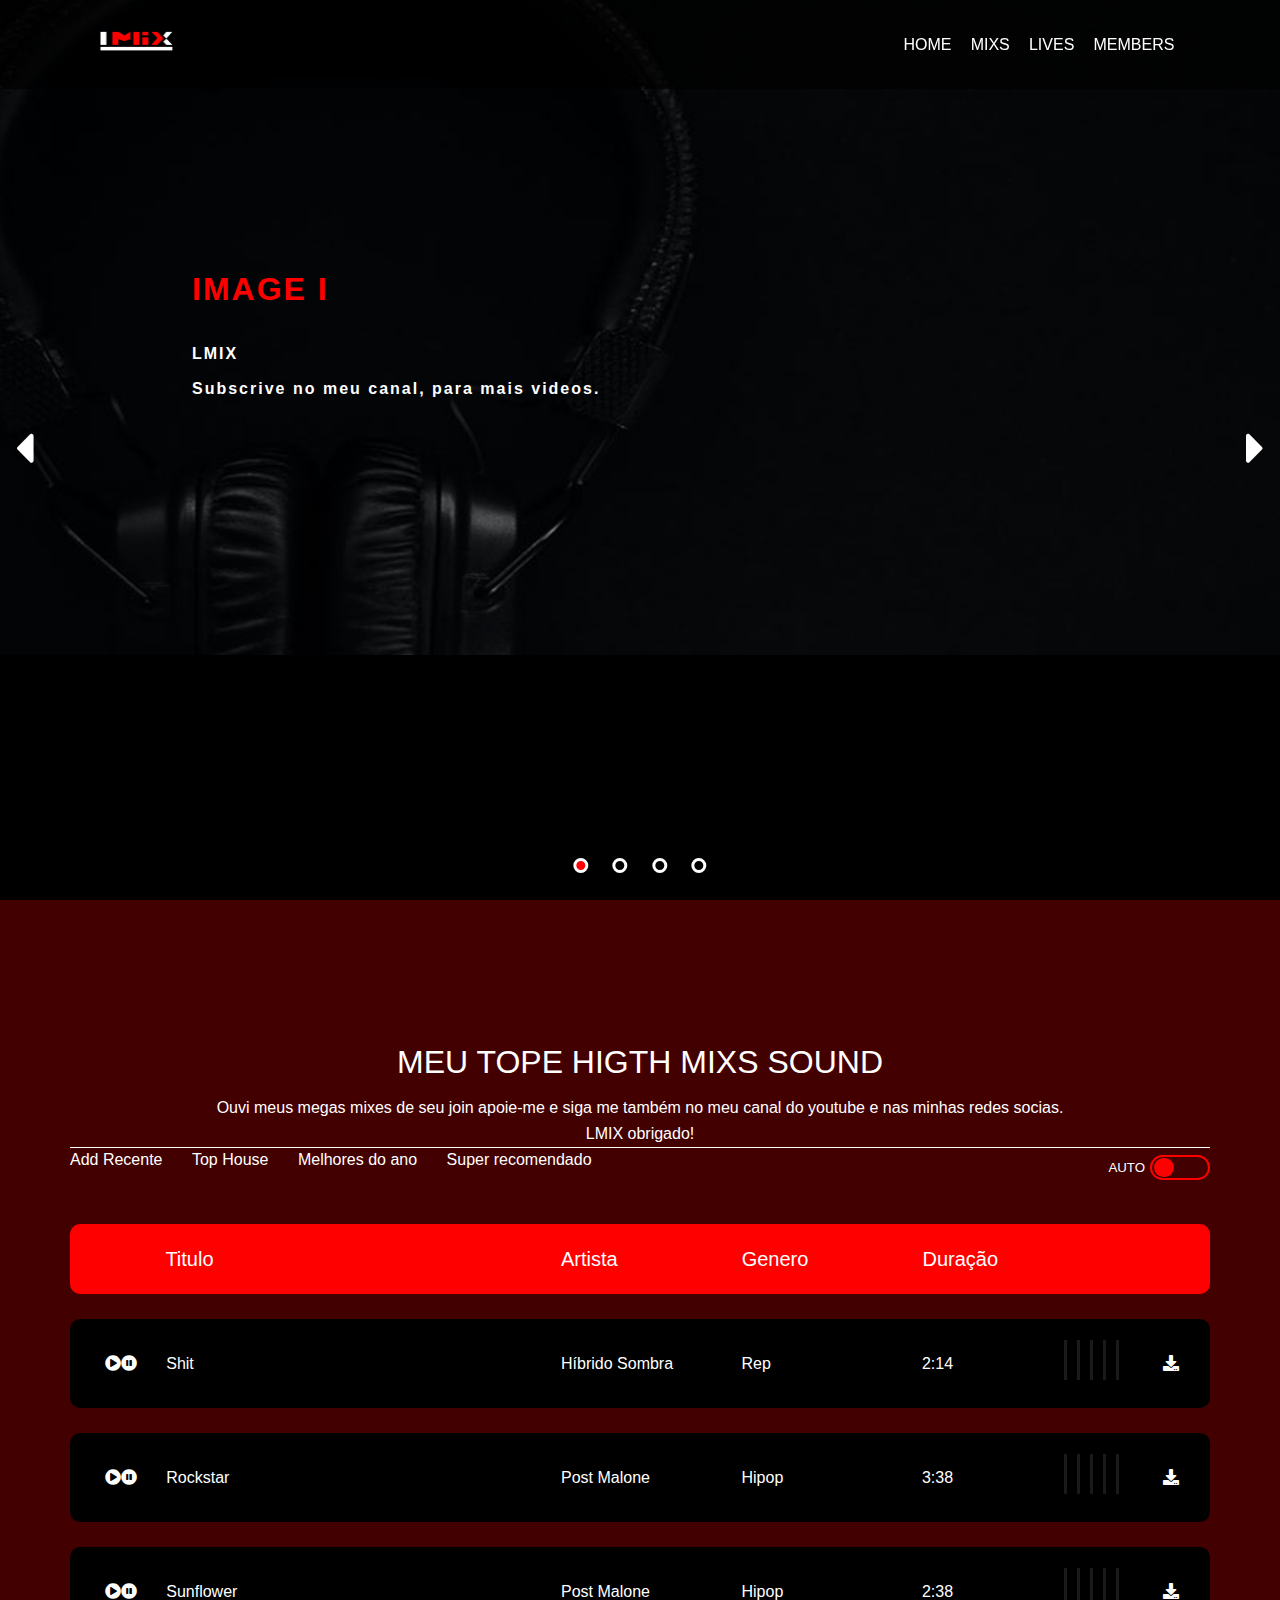
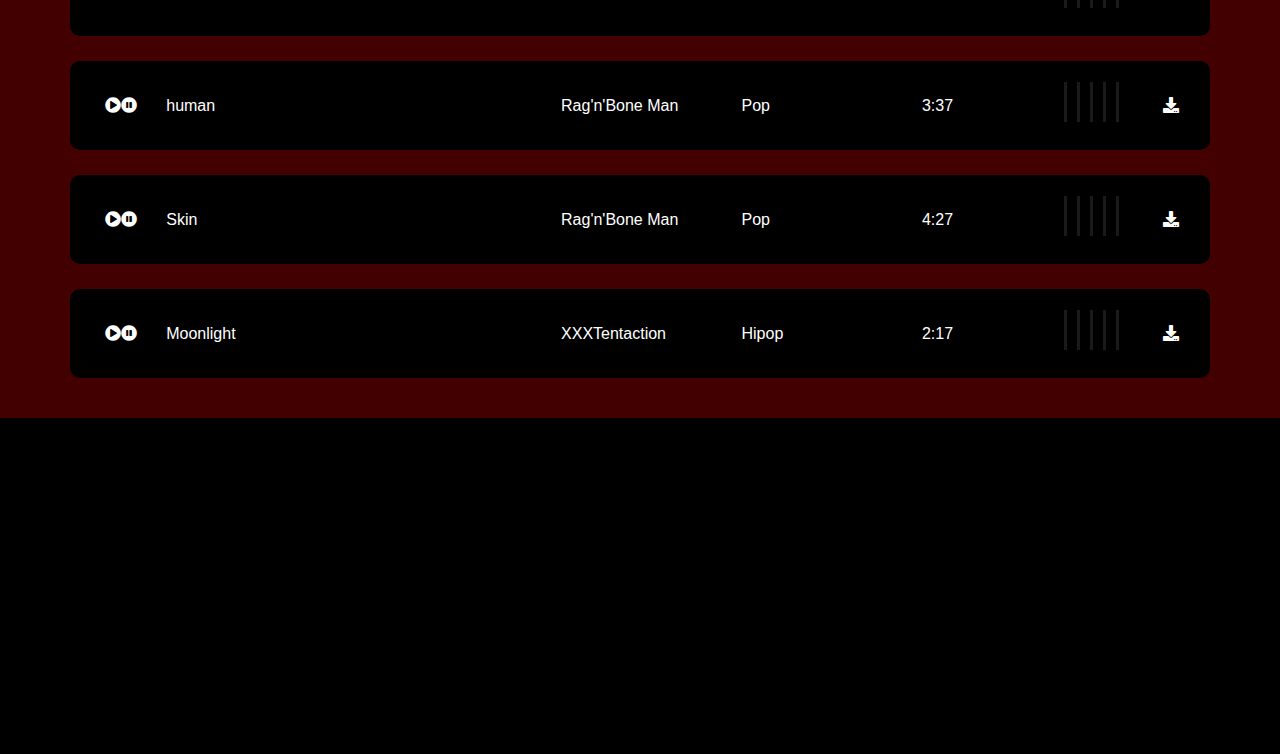
==== commit e23f300a: "penultimos code in mixes com css e html" ====
--- a/index.html
+++ b/index.html
@@ -183,6 +183,7 @@
                         <span>Genero</span>
                         <span>Duração</span>
                         <span></span>
+                        <span></span>
                     </div>
                     <div class="m-list">
 
@@ -261,6 +262,30 @@
                 /* pause current audio */
                 $(this).parent().parent().find(".track audio")[0].pause();
             });
+
+            /* autoplay function */
+            $(".auto-play input").on('change', function(){
+                if($(this).is(":checked")){
+                    $("audio").on('ended', function(){
+
+                        $(this).parent().parent().next().addClass("isPlaing");
+
+                        $(".list_block").removeClass("isPlaying");
+                        $(this).parent().parent().next().addClass("isPlaying");
+                        $(this).parent().parent().next().find(".wave-animation li").css({'animation-play-state': 'running','opacity':'1'});
+
+                        $(this).parent().parent().next().find(".play-icon").css({'display':'none'});
+                        $(this).parent().parent().next().find(".pause-icon").css({'display':'inline-block'});
+                    })
+                }
+                else{
+                    $("audio").on('ended', function(){
+                        $(".wave-animation li").css({'animation-play-state': 'paused','opacity':'.1'});
+                        $(".pause-icon").css({'display':'none'});
+                        $(".play-icon").css({'display':'inline-block'});
+                    });
+                }
+            }).change();
         });
     </script>
     <!-- fim javacript -->
--- a/css/stylos.css
+++ b/css/stylos.css
@@ -46,7 +46,7 @@
     width: 0;
 }
 .nav-link:hover::after{
-    width: 100px;
+    width: 60px;
 }
 .nav-link{
     font-size: 1rem;
@@ -280,12 +280,12 @@
     background: var(--color-thema);
 }
 .mixes .box-container .title span{font-size: 20px;}
-.mixes .box-container .title span:nth-child(1){width: 8%;}
-.mixes .box-container .title span:nth-child(2){width: 35%;}
-.mixes .box-container .title span:nth-child(3){width: 16%;}
-.mixes .box-container .title span:nth-child(4){width: 16%;}
-.mixes .box-container .title span:nth-child(5){width: 10%;}
-.mixes .box-container .title span:nth-child(6){width: 10%;}
+.mixes .box-container .title span:nth-child(1),.mixes .box-container .list_block span:nth-child(1){width: 8%;}
+.mixes .box-container .title span:nth-child(2),.mixes .box-container .list_block span:nth-child(2){width: 35%;}
+.mixes .box-container .title span:nth-child(3),.mixes .box-container .list_block span:nth-child(3){width: 16%;}
+.mixes .box-container .title span:nth-child(4),.mixes .box-container .list_block span:nth-child(4){width: 16%;}
+.mixes .box-container .title span:nth-child(5),.mixes .box-container .list_block span:nth-child(5){width: 10%;}
+.mixes .box-container .title span:nth-child(6),.mixes .box-container .list_block span:nth-child(6){width: 10%;}
 .mixes .box-container .list_block{
     display: flex;
     margin-top: 25px;
@@ -323,7 +323,7 @@
         transform: scaleY(0);
     }
 }
-.wave-animation li:nth-child(1){
+.wave-animation li:nth-child(1),{
     animation-delay: .2s;
 }
 .wave-animation li:nth-child(2){
@@ -331,6 +331,25 @@
 }
 .wave-animation li:nth-child(4){
     animation-delay: .3s;
+}
+.mixes .box-container .list_block.isPlaying{
+    border: 1px solid #CC0000;
+    box-shadow: 0 5px 25px rgb(204 0 0 / .5), 0 0 25px rgb(204 0 0 / .5);
+}
+
+
+.box-container span.play-button{text-align: center;}
+.box-container span.play-button i{
+    cursor: pointer;
+    border-radius: 50px;
+    transition: all ease .5s;
+}
+.box-container .list_block.isPlaying span.play-button i{
+    box-shadow: 0 5px 25px rgb(204 0 0 / .5), 0 0 25px rgb(204 0 0 / .5);
+}
+/* hide audio */
+.box-container .list_block .track{
+    display: none;
 }
 
 /* ---------------------  LIVES ----------------- */
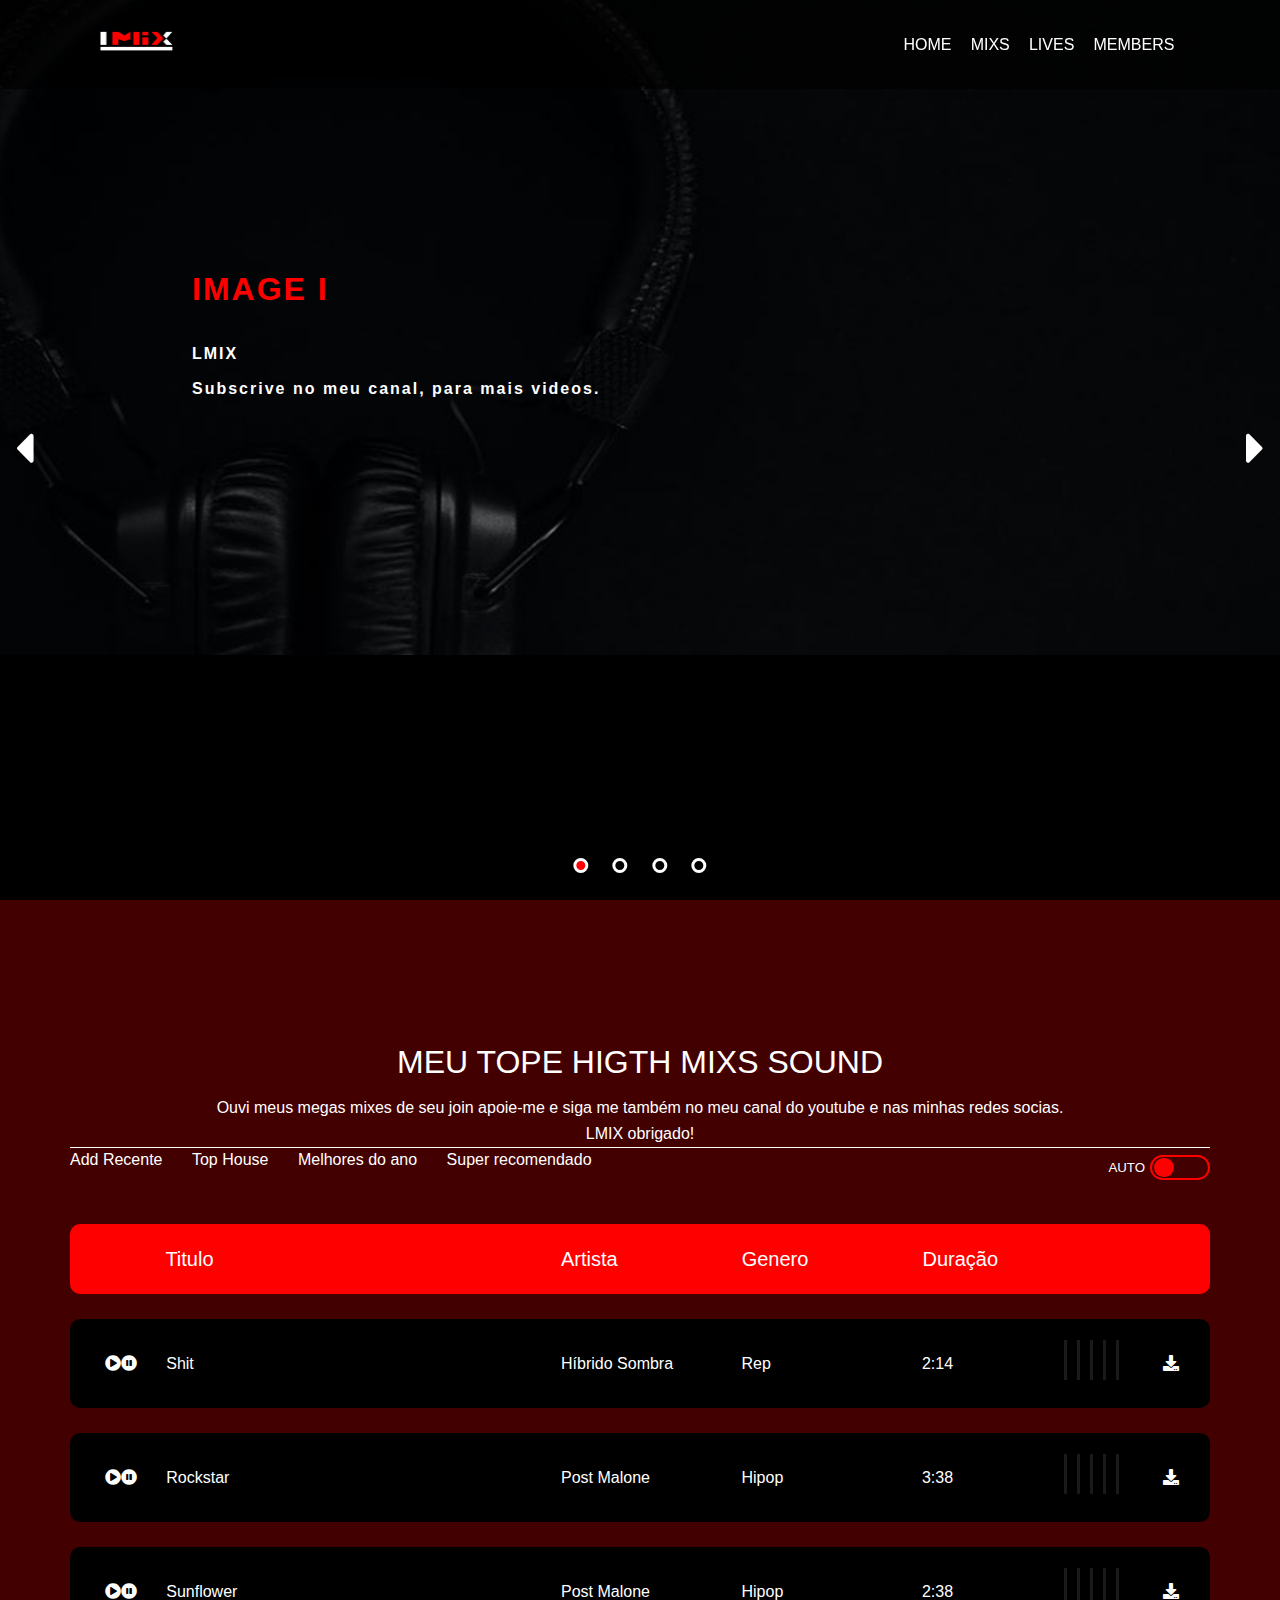
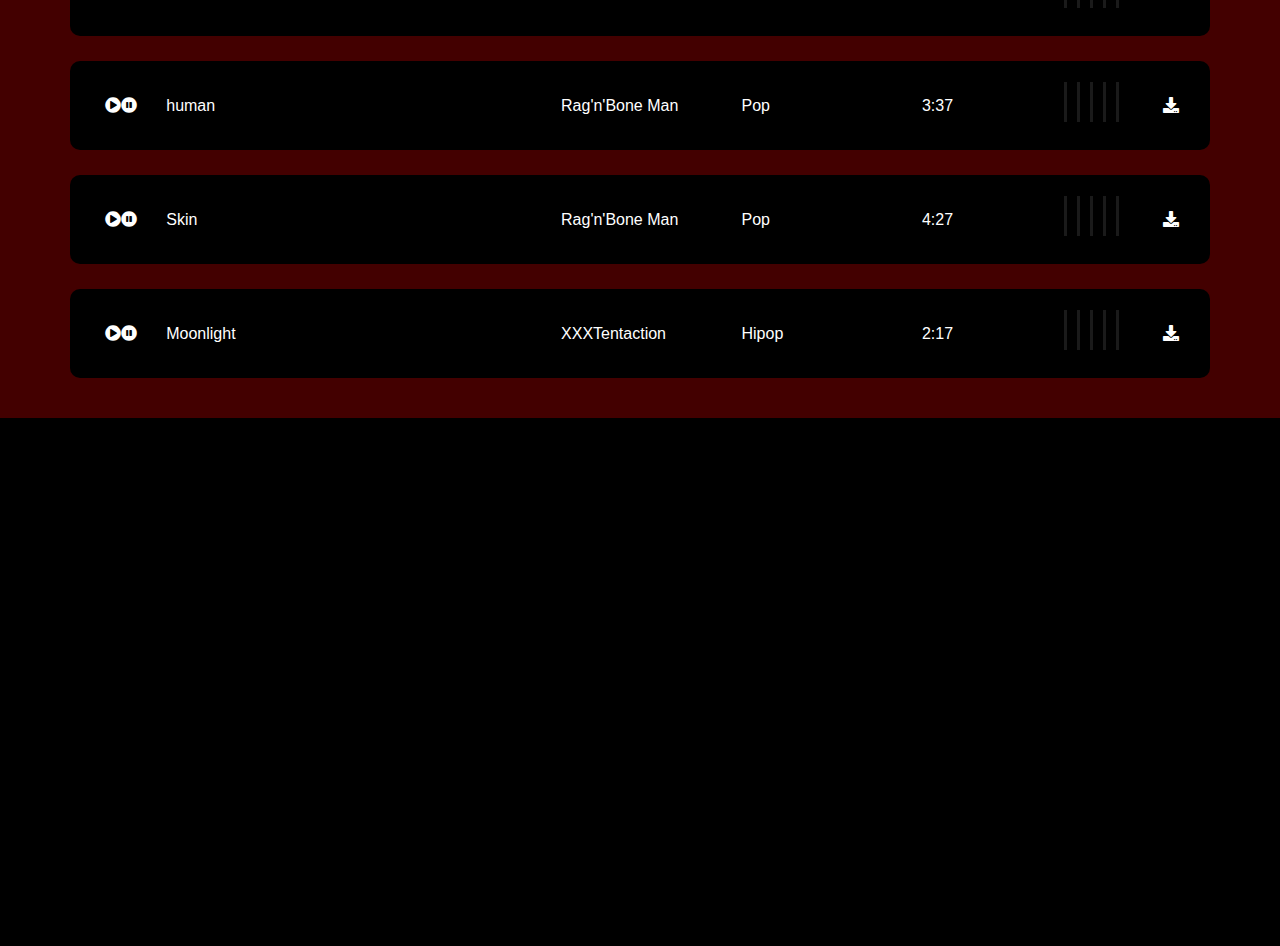
==== commit 472da1e3: "add new section mixes" ====
--- a/index.html
+++ b/index.html
@@ -289,6 +289,57 @@
         });
     </script>
     <!-- fim javacript -->
+
+    <!--
+        mixes
+    -->
+    <section class="" id="">
+        <div class="slide-mixes">
+            <span class="slide-span" id="slide-span-1"></span>
+            <span class="slide-span" id="slide-span-2"></span>
+            <span class="slide-span" id="slide-span-3"></span>
+            <span class="slide-span" id="slide-span-4"></span>
+            <span class="slide-span" id="slide-span-5"></span>
+            <span class="slide-span" id="slide-span-6"></span>
+            <span class="slide-span" id="slide-span-7"></span>
+            <span class="slide-span" id="slide-span-8"></span>
+
+            <div class="tumblr-slider">
+                <div class="slide-div" id="slide-1">
+                    <img src="" alt="" class="img" id="img-1">
+                    <a href="#slider-span-1" class="buttom" id="buttom-1"></a>
+                </div>
+                <div class="slide-div" id="slide-2">
+                    <img src="" alt="" class="img" id="img-2">
+                    <a href="#slider-span-2" class="buttom" id="buttom-2"></a>
+                </div>
+                <div class="slide-div" id="slide-3">
+                    <img src="" alt="" class="img" id="img-3">
+                    <a href="#slider-span-3" class="buttom" id="buttom-3"></a>
+                </div>
+                <div class="slide-div" id="slide-4">
+                    <img src="" alt="" class="img" id="img-4">
+                    <a href="#slider-span-4" class="buttom" id="buttom-4"></a>
+                </div>
+                <div class="slide-div" id="slide-5">
+                    <img src="" alt="" class="img" id="img-5">
+                    <a href="#slider-span-5" class="buttom" id="buttom-5"></a>
+                </div>
+                <div class="slide-div" id="slide-6">
+                    <img src="" alt="" class="img" id="img-6">
+                    <a href="#slider-span-6" class="buttom" id="buttom-6"></a>
+                </div>
+                <div class="slide-div" id="slide-7">
+                    <img src="" alt="" class="img" id="img-7">
+                    <a href="#slider-span-7" class="buttom" id="buttom-7"></a>
+                </div>
+                <div class="slide-div" id="slide-8">
+                    <img src="" alt="" class="img" id="img-8">
+                    <a href="#slider-span-8" class="buttom" id="buttom-8"></a>
+                </div>
+            </div>
+        </div>
+    </section>
     <!-- fim mixes page -->
 
     <!-- inicio home page -->
